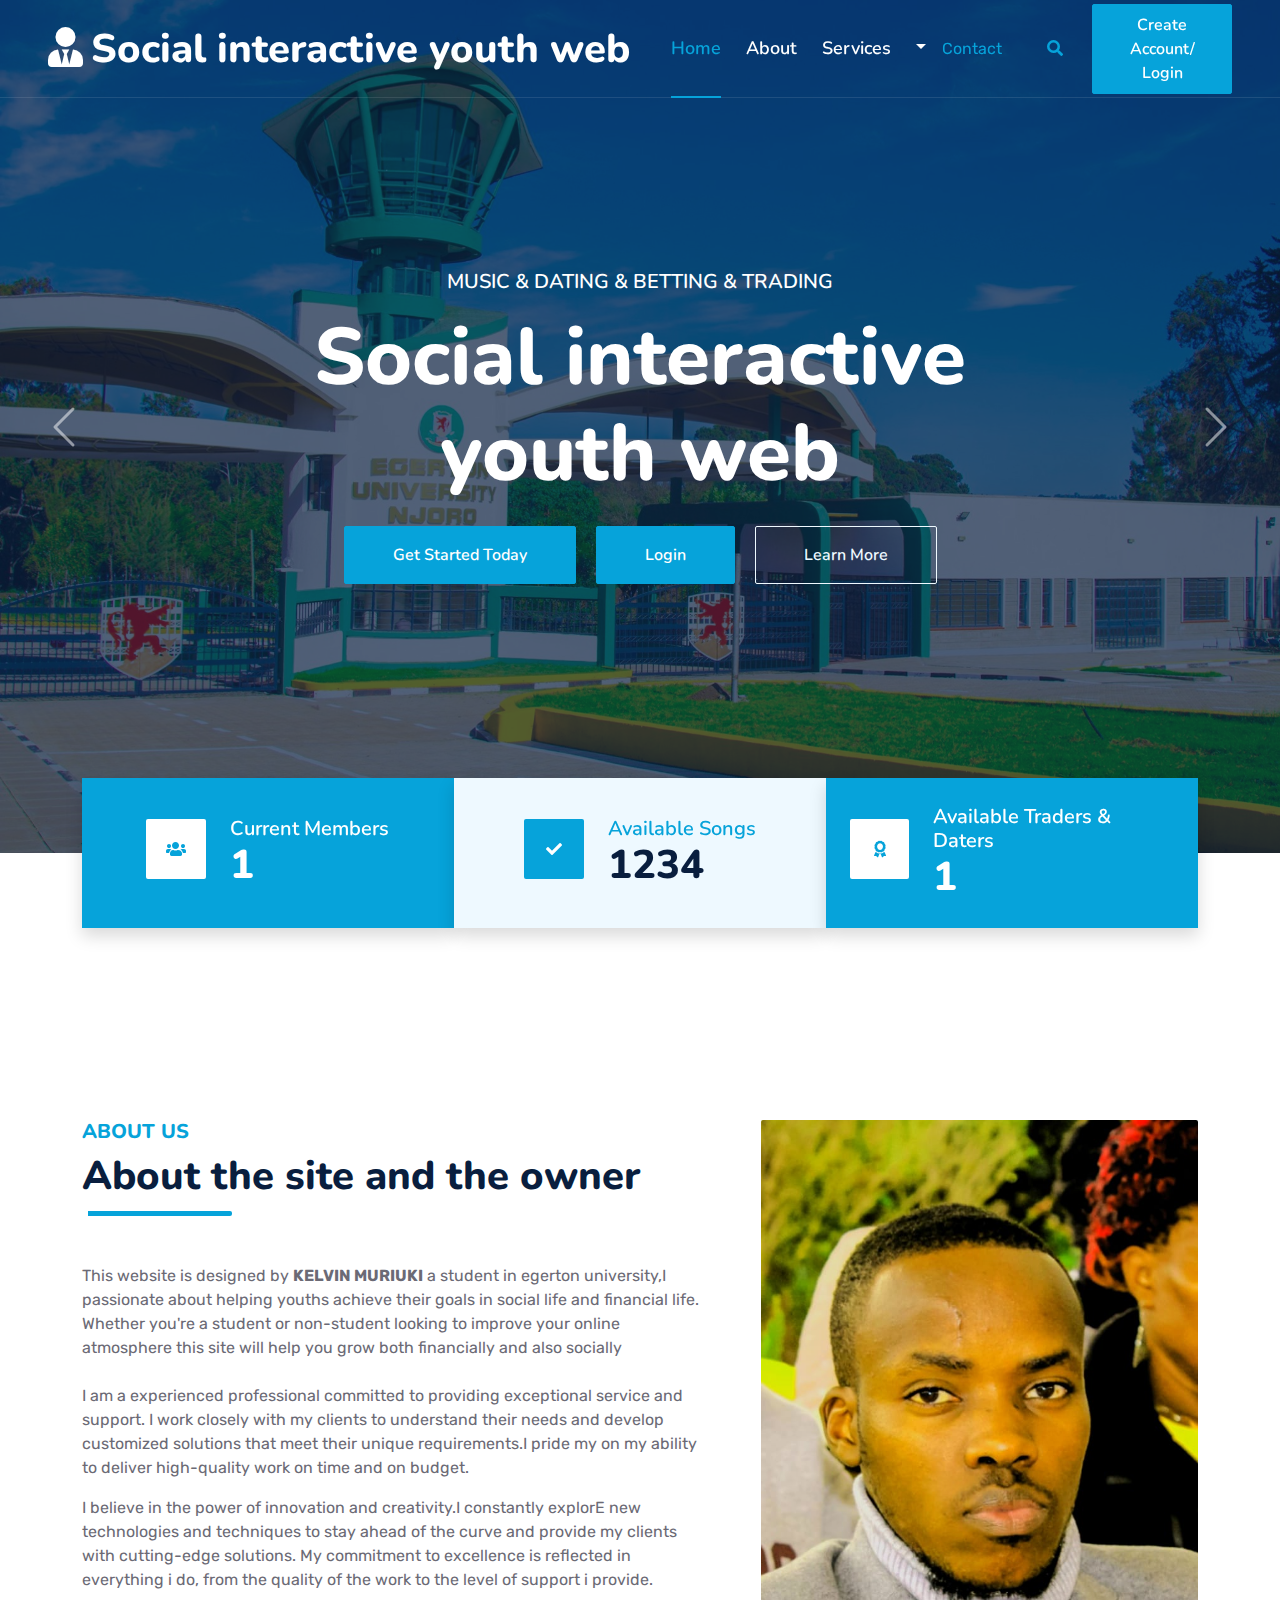
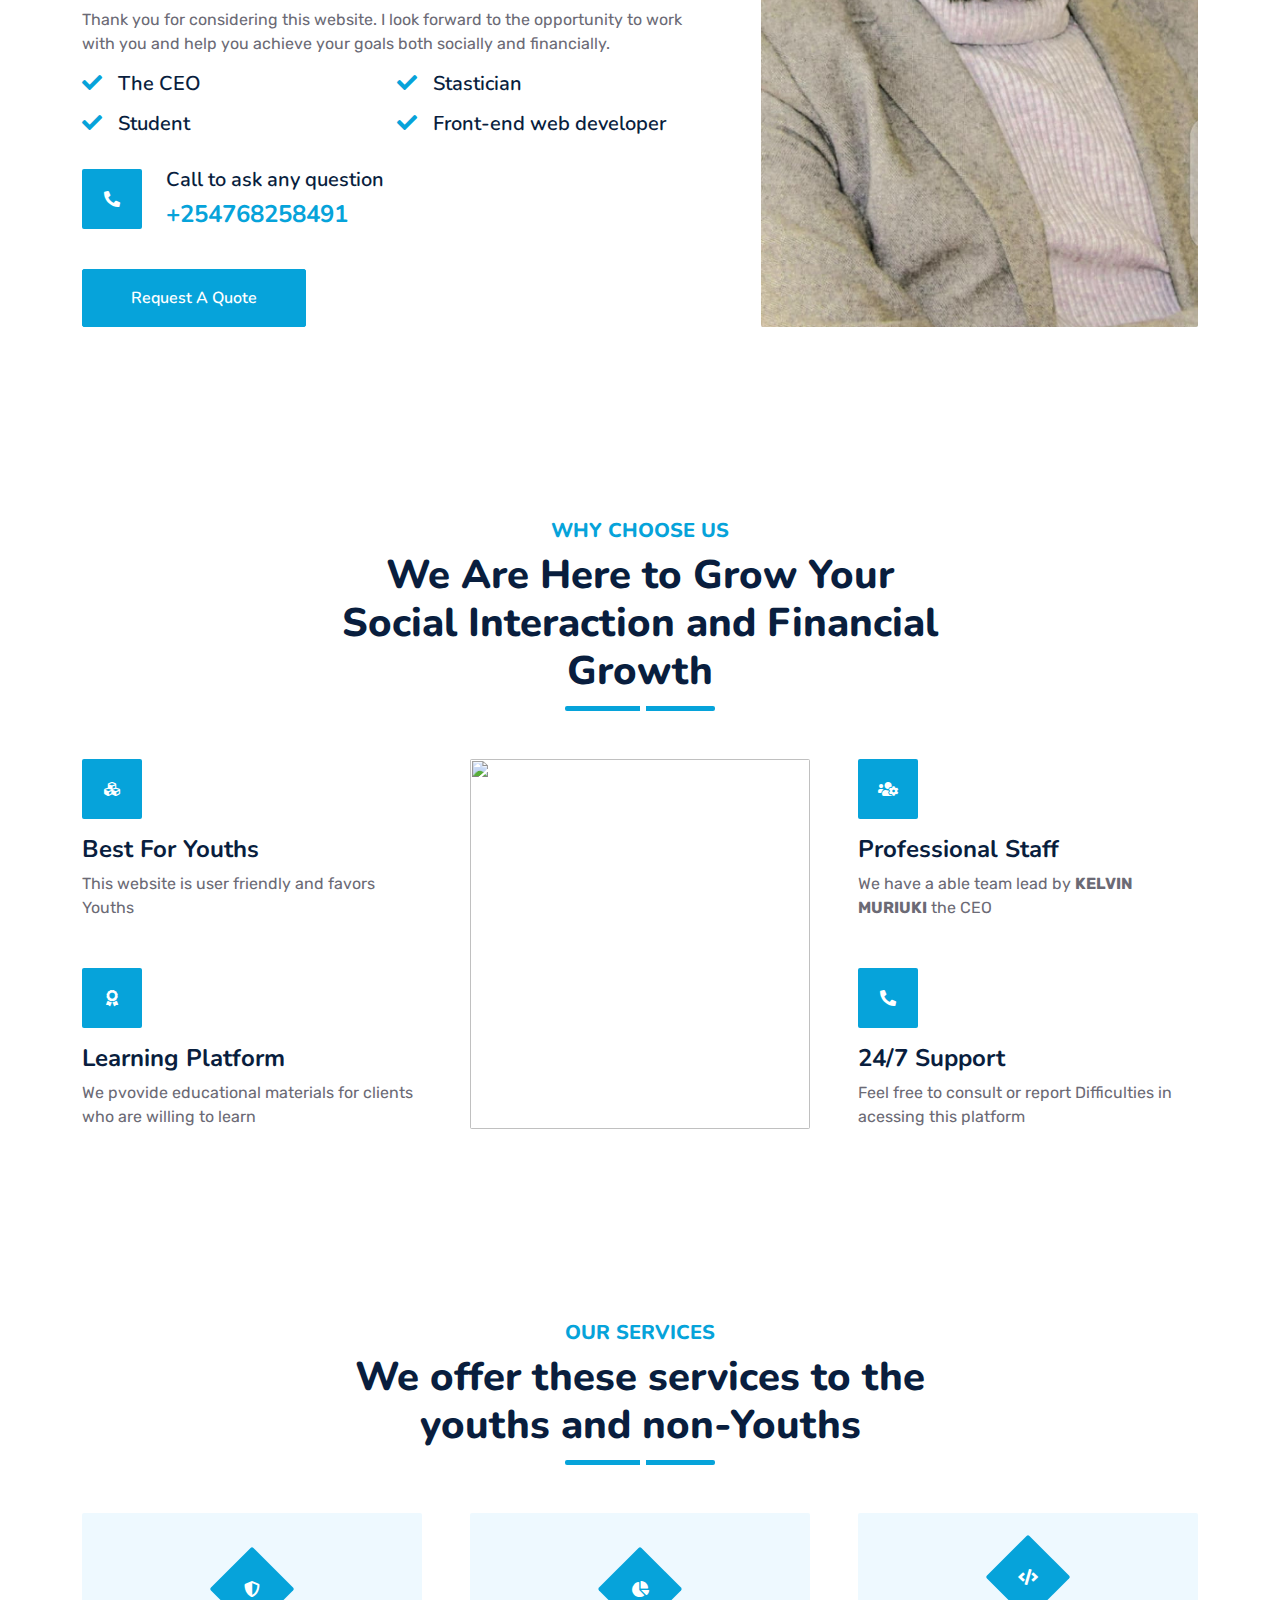
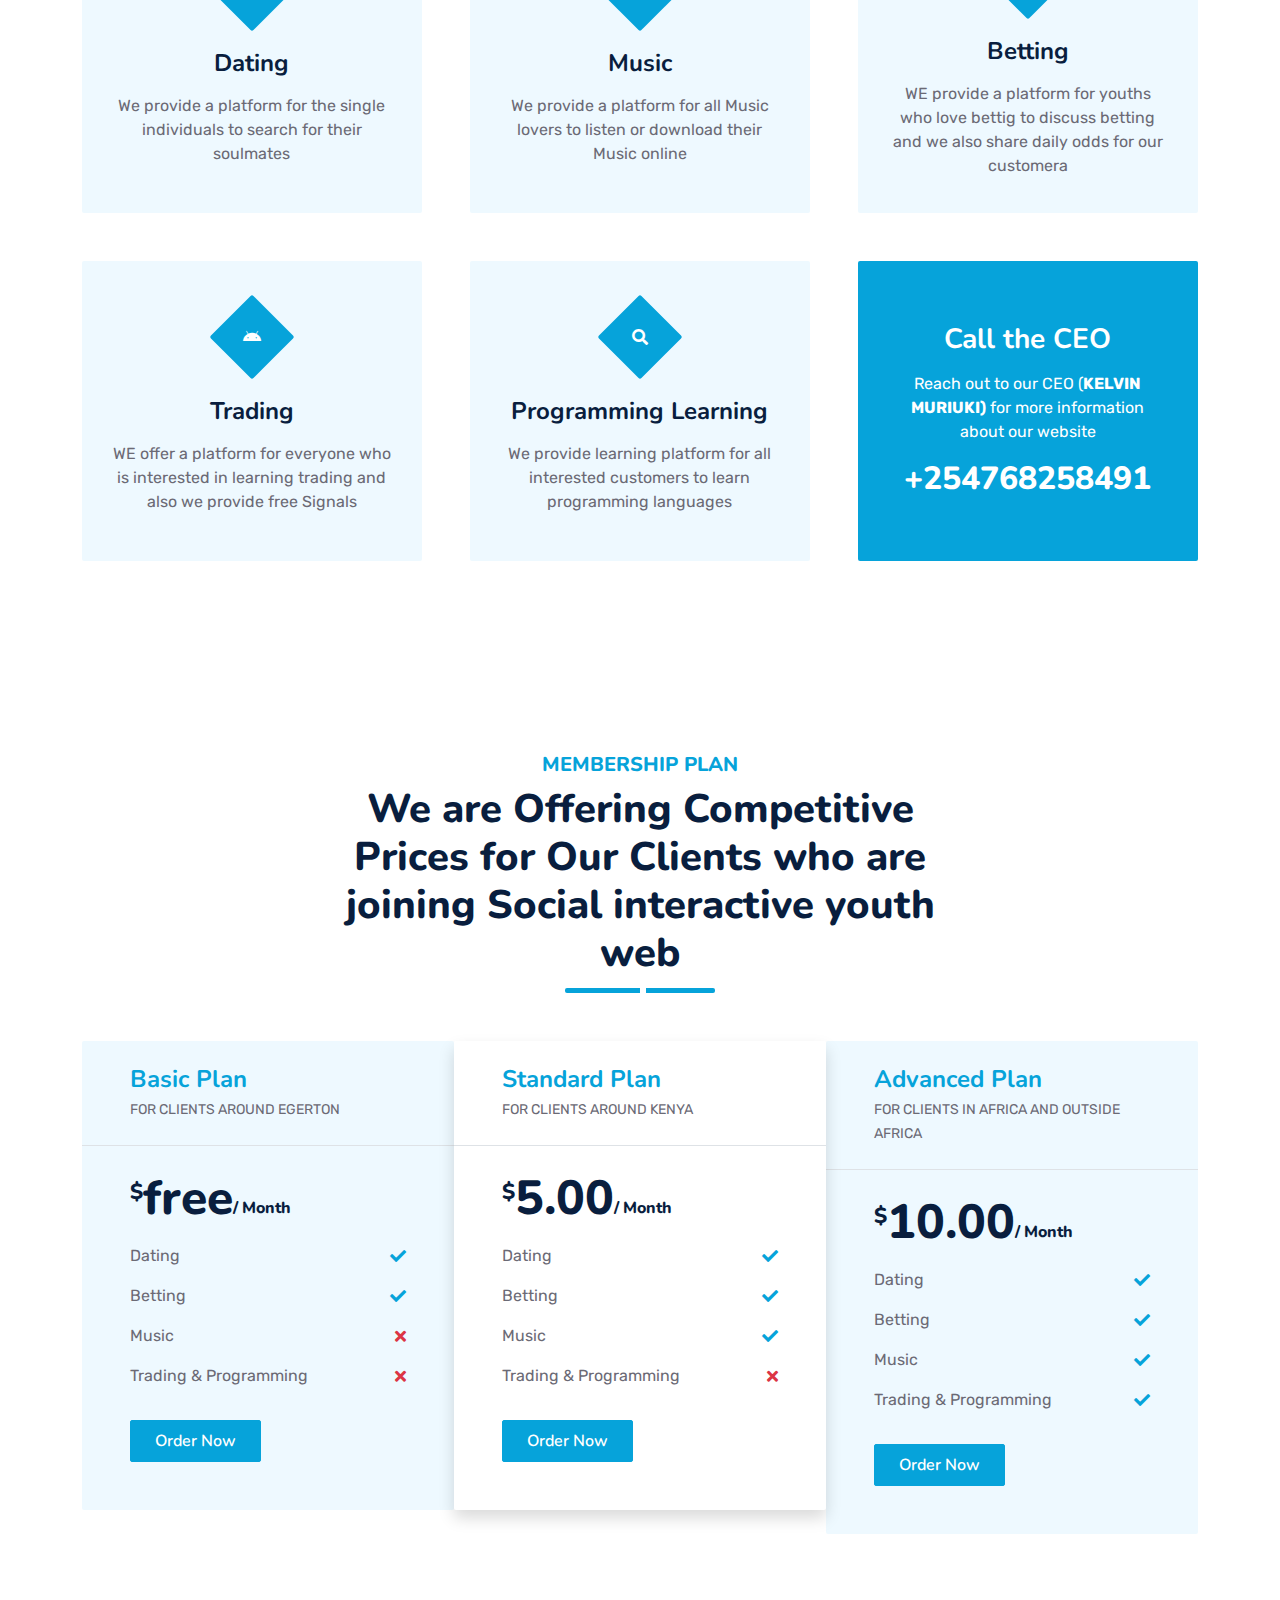
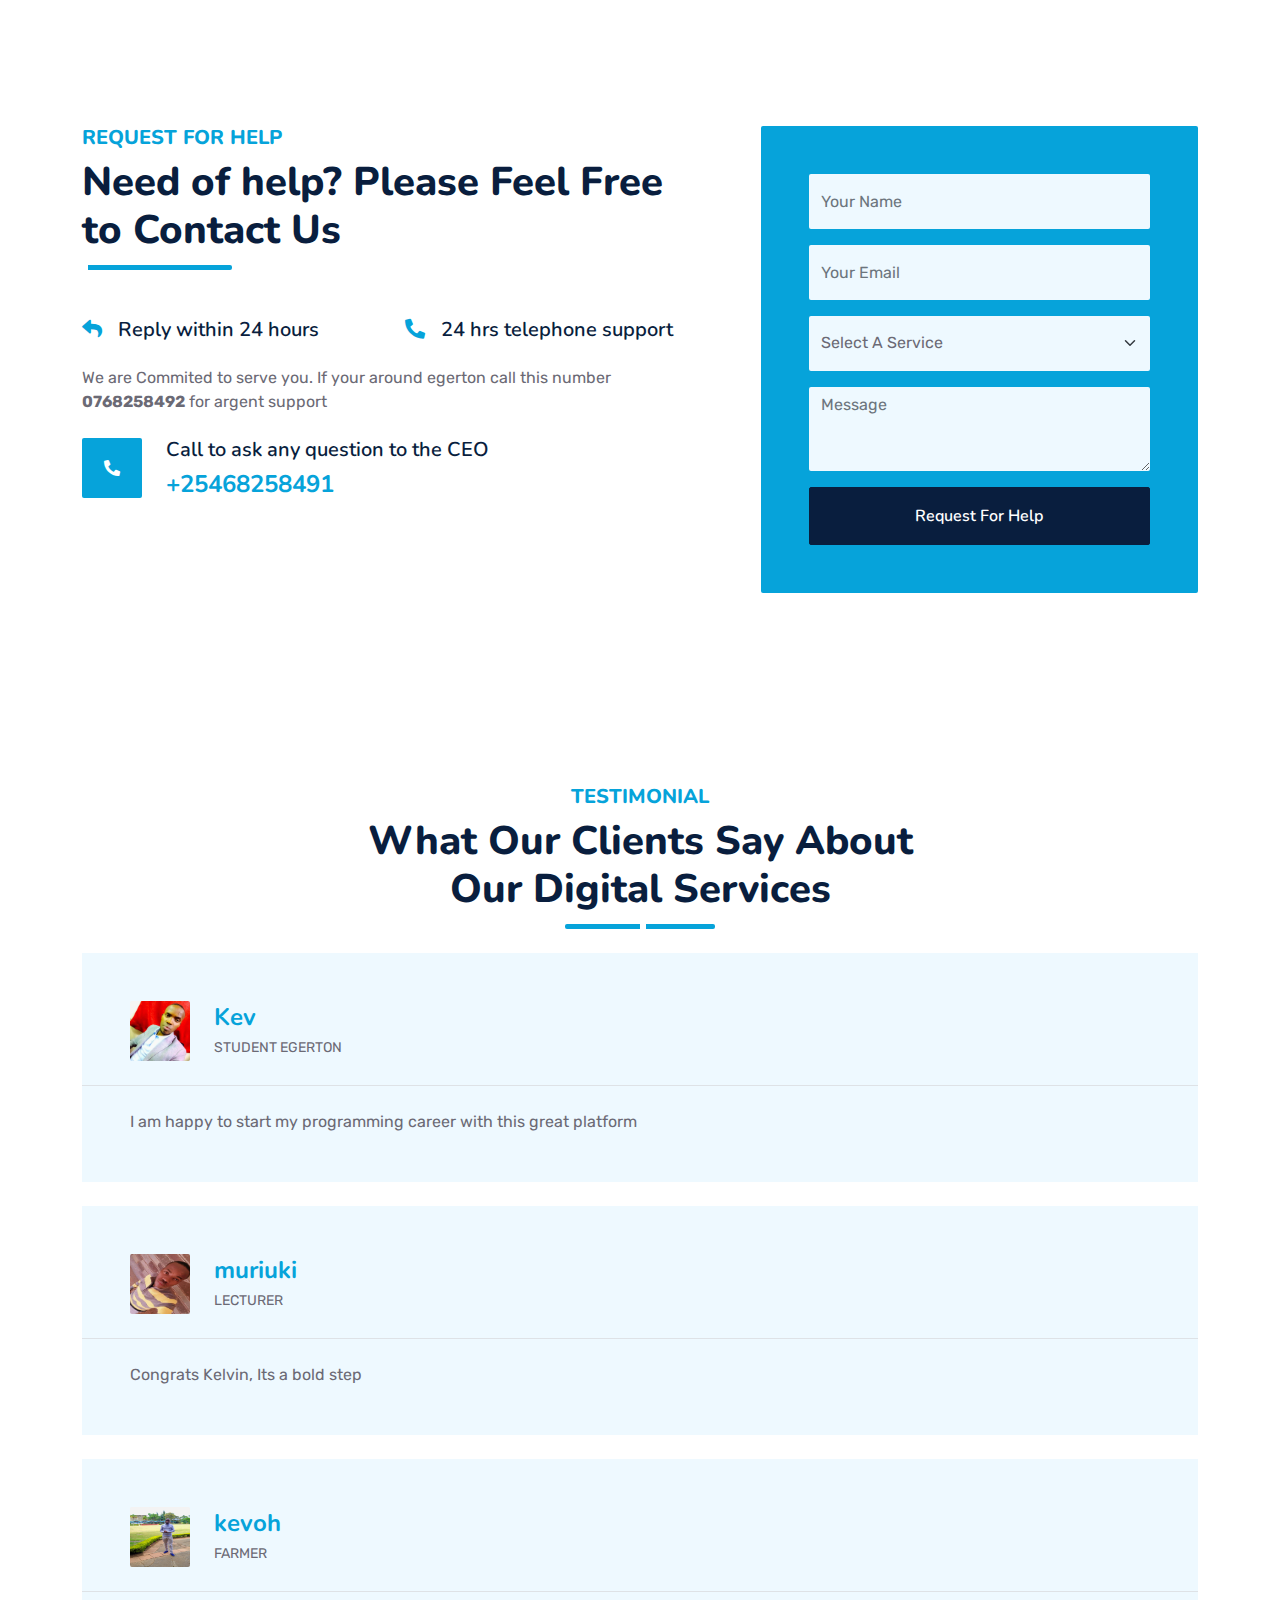
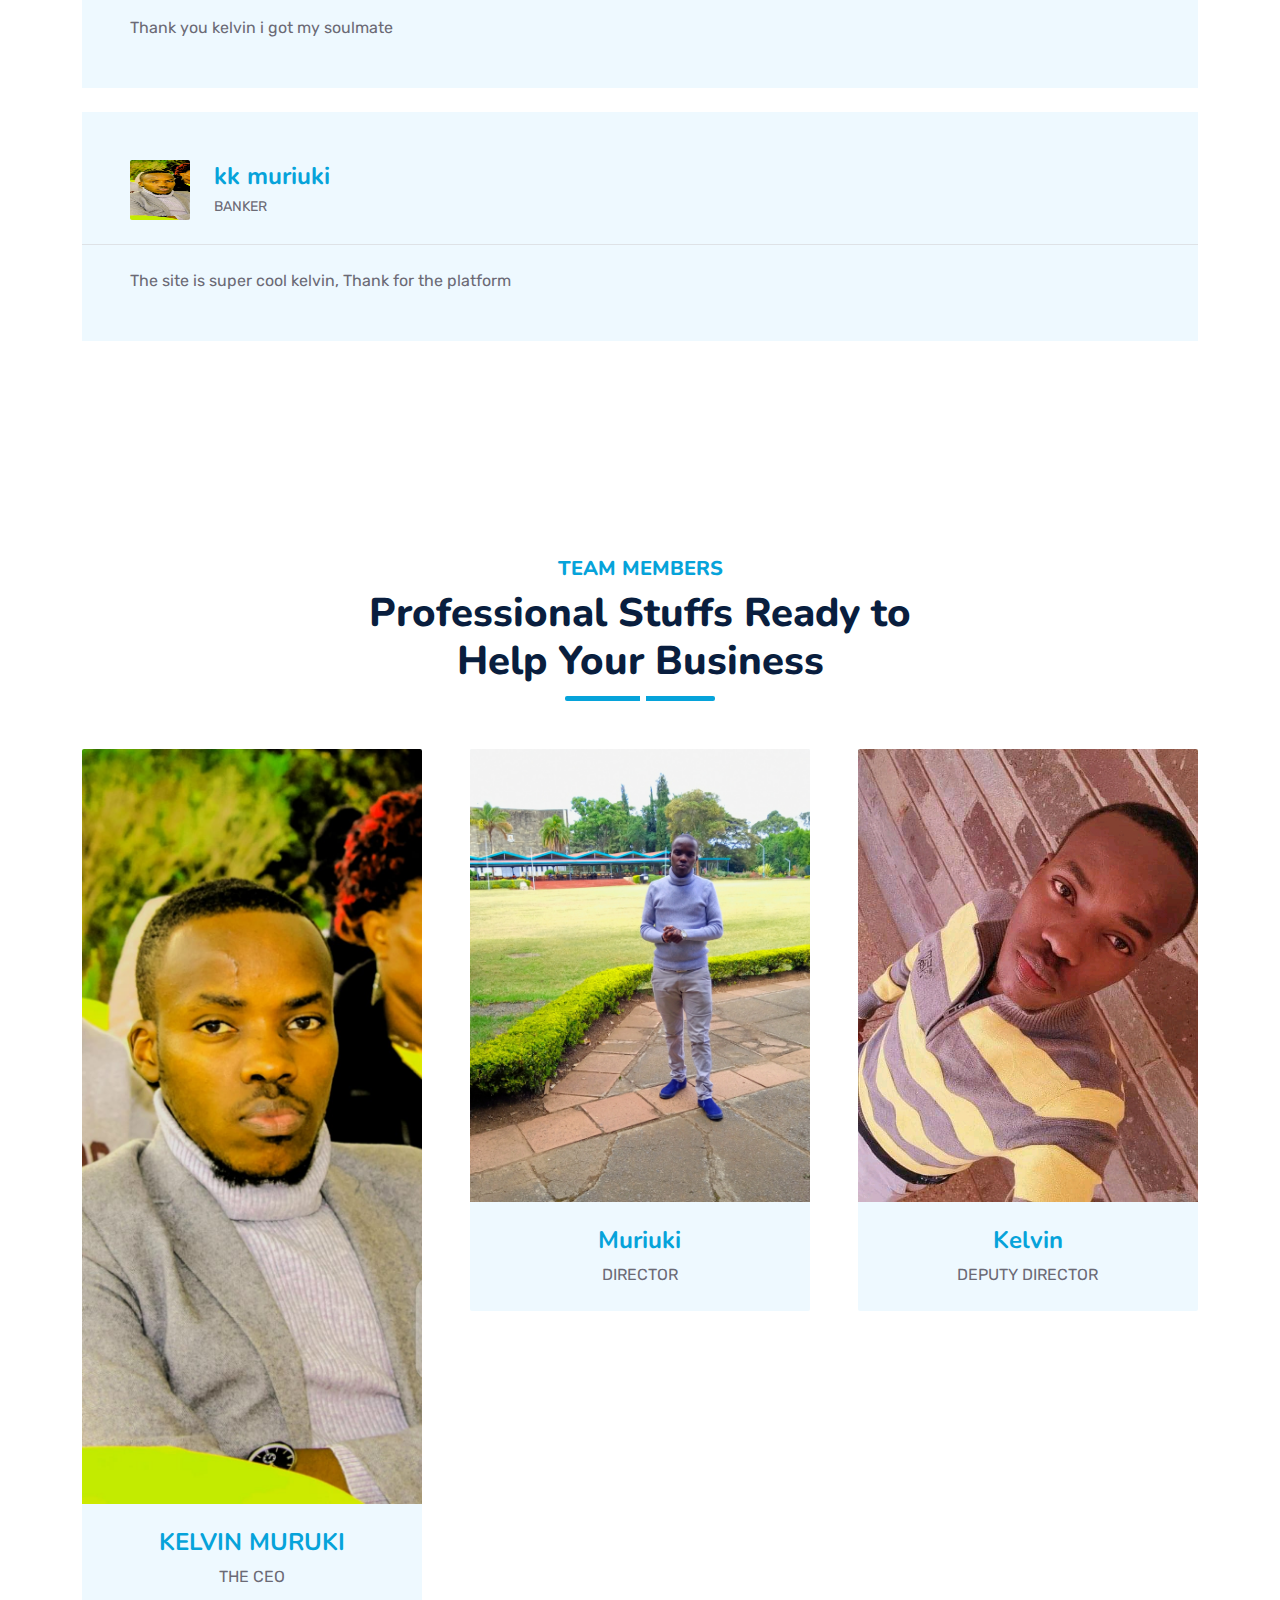
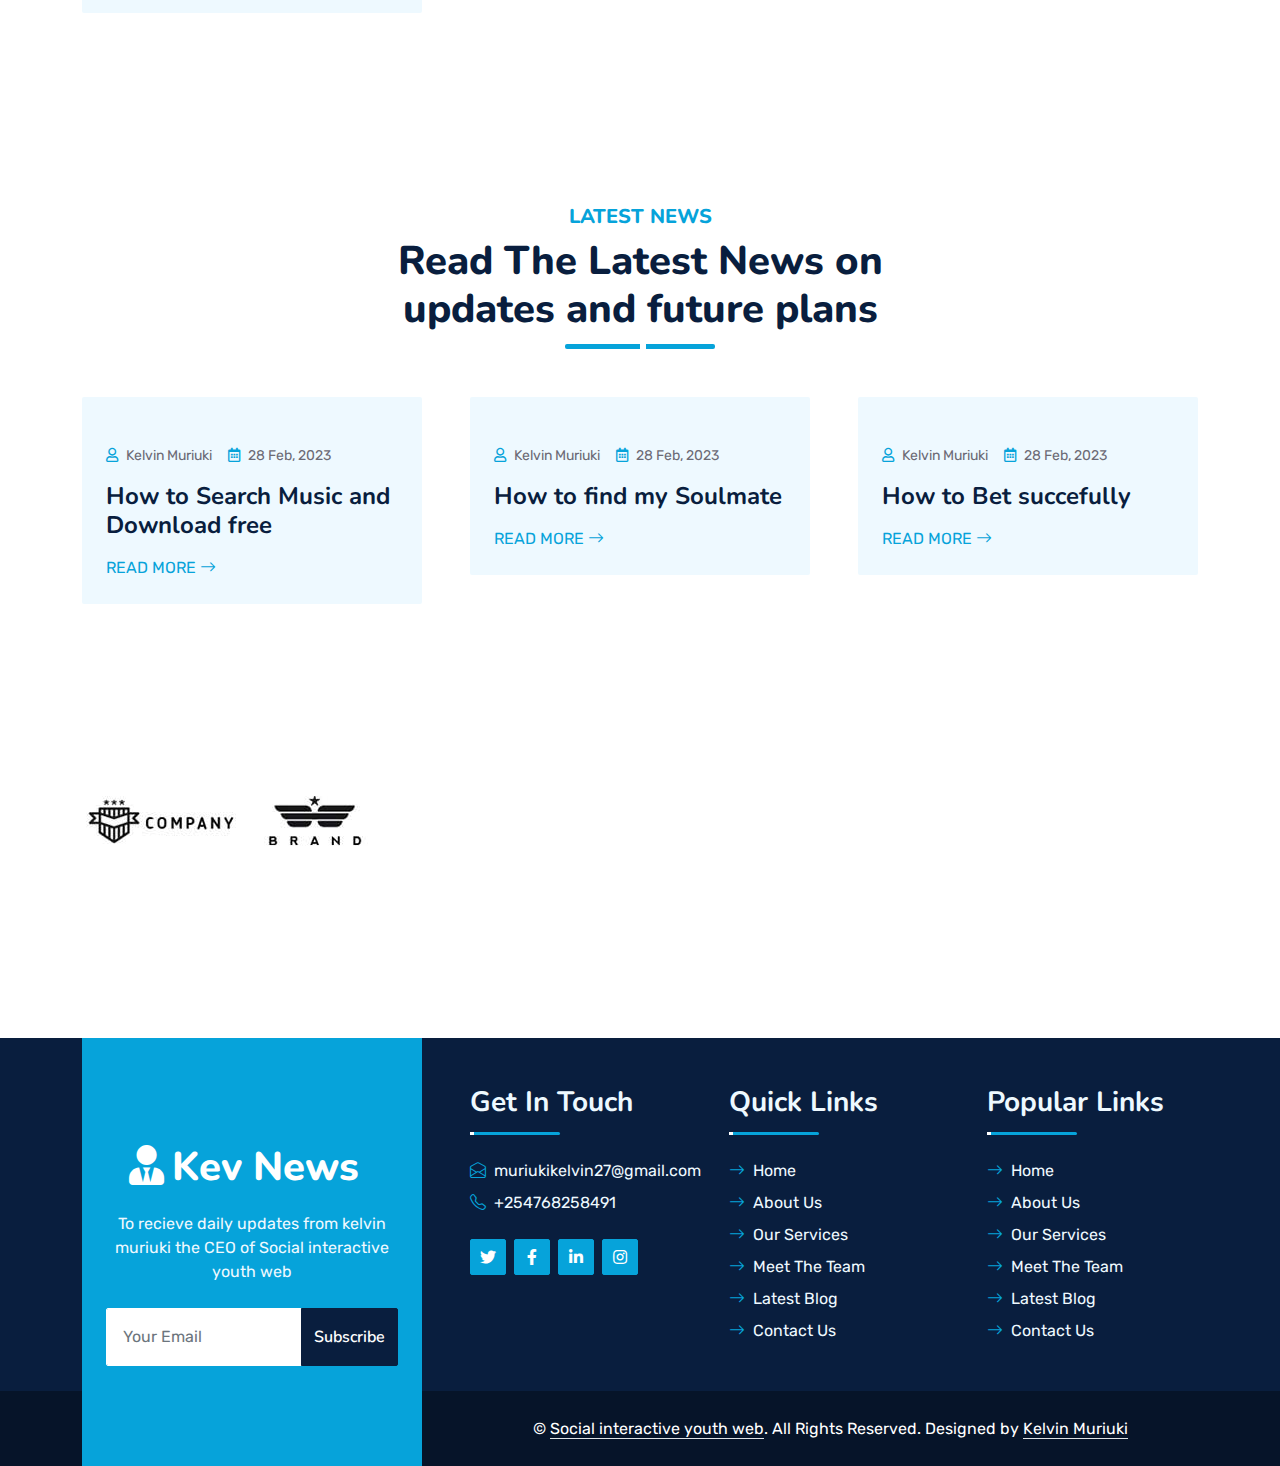
==== index.html @ 0555c4af "The project is on progress" ====
<!DOCTYPE html>
<html lang="en">

<head>
    <meta charset="utf-8">
    <title>Social interactive youth web</title>
    <meta content="width=device-width, initial-scale=1.0" name="viewport">
    <meta content="Free HTML Templates" name="keywords">
    <meta content="Free HTML Templates" name="description">

    <!-- Favicon -->
    <link href="img/favicon.ico" rel="icon">

    <!-- Google Web Fonts -->
    <link rel="preconnect" href="https://fonts.googleapis.com">
    <link rel="preconnect" href="https://fonts.gstatic.com" crossorigin>
    <link href="https://fonts.googleapis.com/css2?family=Nunito:wght@400;600;700;800&family=Rubik:wght@400;500;600;700&display=swap" rel="stylesheet">

    <!-- Icon Font Stylesheet -->
    <link href="https://cdnjs.cloudflare.com/ajax/libs/font-awesome/5.10.0/css/all.min.css" rel="stylesheet">
    <link href="https://cdn.jsdelivr.net/npm/bootstrap-icons@1.4.1/font/bootstrap-icons.css" rel="stylesheet">

    <!-- Libraries Stylesheet -->
    <link href="lib/owlcarousel/assets/owl.carousel.min.css" rel="stylesheet">
    <link href="lib/animate/animate.min.css" rel="stylesheet">

    <!-- Customized Bootstrap Stylesheet -->
    <link href="css/bootstrap.min.css" rel="stylesheet">

    <!-- Template Stylesheet -->
    <link href="css/style.css" rel="stylesheet">
</head>

<body>
    <!-- Spinner Start -->
    <div id="spinner" class="show bg-white position-fixed translate-middle w-100 vh-100 top-50 start-50 d-flex align-items-center justify-content-center">
        <div class="spinner"></div>
    </div>
    <!-- Spinner End -->


    <!-- Topbar Start -->
    
    <!-- Topbar End -->


    <!-- Navbar & Carousel Start -->
    <div class="container-fluid position-relative p-0">
        <nav class="navbar navbar-expand-lg navbar-dark px-5 py-3 py-lg-0">
            <a href="index.html" class="navbar-brand p-0">
                <h1 class="m-0"><i class="fa fa-user-tie me-2"></i>Social interactive youth web</h1>
            </a>
            <button class="navbar-toggler" type="button" data-bs-toggle="collapse" data-bs-target="#navbarCollapse">
                <span class="fa fa-bars"></span>
            </button>
            <div class="collapse navbar-collapse" id="navbarCollapse">
                <div class="navbar-nav ms-auto py-0">
                    <a href="index.html" class="nav-item nav-link active">Home</a>
                    <a href="about.html" class="nav-item nav-link">About</a>
                    <a href="service.html" class="nav-item nav-link">Services</a>
                    <div class="nav-item dropdown">
                        <a href="#" class="nav-link dropdown-toggle" data-bs-toggle="dropdown"></a>
                        <div class="dropdown-menu m-0">
                            <a href="" class="dropdown-item"></a>
                            <a href="" class="dropdown-item"></a>
                        </div>
                    </div>
                    
                    </div>
                    <a href="contact.html" class="nav-item nav-link">Contact</a>
                </div>
                <butaton type="button" class="btn text-primary ms-3" data-bs-toggle="modal" data-bs-target="#searchModal"><i class="fa fa-search"></i></butaton>
                <a href="signup.html" class="btn btn-primary py-2 px-4 ms-3">Create Account/ Login</a>
            </div>
        </div>
        
        </nav>

        <div id="header-carousel" class="carousel slide carousel-fade" data-bs-ride="carousel">
            <div class="carousel-inner">
                <div class="carousel-item active">
                    <img class="w-100" src="img/egerton.jpg" alt="Image">
                    <div class="carousel-caption d-flex flex-column align-items-center justify-content-center">
                        <div class="p-3" style="max-width: 900px;">
                            <h5 class="text-white text-uppercase mb-3 animated slideInDown">Music & Dating & Betting & Trading</h5>
                            <h1 class="display-1 text-white mb-md-4 animated zoomIn">Social interactive youth web</h1>
                            <a href="signup.html" class="btn btn-primary py-md-3 px-md-5 me-3 animated slideInLeft">Get Started Today</a>
                            <a href="login.html" class="btn btn-primary py-md-3 px-md-5 me-3 animated slideInLeft">Login</a>
                            
                            <a href="about.html" class="btn btn-outline-light py-md-3 px-md-5 animated slideInRight">Learn More</a>
                            
                       
                        </div>
                    </div>
                </div>
                <div class="carousel-item">
                    <img class="w-100" src="img/egerton.jpg" alt="Image">
                    <div class="carousel-caption d-flex flex-column align-items-center justify-content-center">
                        <div class="p-3" style="max-width: 900px;">
                            <h5 class="text-white text-uppercase mb-3 animated slideInDown">Music & Dating & Betting & Trading</h5>
                            <h1 class="display-1 text-white mb-md-4 animated zoomIn"></h1>
                            <a href="signup.html" class="btn btn-primary py-md-3 px-md-5 me-3 animated slideInLeft">Get Started Today</a>
                            <a href="login.html" class="btn btn-primary py-md-3 px-md-5 me-3 animated slideInLeft">Login</a>
                            
                            <a href="about.html" class="btn btn-outline-light py-md-3 px-md-5 animated slideInRight">Learn More</a>
                            
                            </div>
                    </div>
                </div>
            </div>
            <button class="carousel-control-prev" type="button" data-bs-target="#header-carousel"
                data-bs-slide="prev">
                <span class="carousel-control-prev-icon" aria-hidden="true"></span>
                <span class="visually-hidden">Previous</span>
            </button>
            <button class="carousel-control-next" type="button" data-bs-target="#header-carousel"
                data-bs-slide="next">
                <span class="carousel-control-next-icon" aria-hidden="true"></span>
                <span class="visually-hidden">Next</span>
            </button>
        </div>
    </div>
    <!-- Navbar & Carousel End -->


    <!-- Full Screen Search Start -->
    <div class="modal fade" id="searchModal" tabindex="-1">
        <div class="modal-dialog modal-fullscreen">
            <div class="modal-content" style="background: rgba(9, 30, 62, .7);">
                <div class="modal-header border-0">
                    <button type="button" class="btn bg-white btn-close" data-bs-dismiss="modal" aria-label="Close"></button>
                </div>
                <div class="modal-body d-flex align-items-center justify-content-center">
                    <div class="input-group" style="max-width: 600px;">
                        <input type="text" class="form-control bg-transparent border-primary p-3" placeholder="Type search keyword">
                        <button class="btn btn-primary px-4"><i class="bi bi-search"></i></button>
                    </div>
                </div>
            </div>
        </div>
    </div>
    <!-- Full Screen Search End -->


    <!-- Facts Start -->
    <div class="container-fluid facts py-5 pt-lg-0">
        <div class="container py-5 pt-lg-0">
            <div class="row gx-0">
                <div class="col-lg-4 wow zoomIn" data-wow-delay="0.1s">
                    <div class="bg-primary shadow d-flex align-items-center justify-content-center p-4" style="height: 150px;">
                        <div class="bg-white d-flex align-items-center justify-content-center rounded mb-2" style="width: 60px; height: 60px;">
                            <i class="fa fa-users text-primary"></i>
                        </div>
                        <div class="ps-4">
                            <h5 class="text-white mb-0">Current Members</h5>
                            <h1 class="text-white mb-0" data-toggle="counter-up">1</h1>
                        </div>
                    </div>
                </div>
                <div class="col-lg-4 wow zoomIn" data-wow-delay="0.3s">
                    <div class="bg-light shadow d-flex align-items-center justify-content-center p-4" style="height: 150px;">
                        <div class="bg-primary d-flex align-items-center justify-content-center rounded mb-2" style="width: 60px; height: 60px;">
                            <i class="fa fa-check text-white"></i>
                        </div>
                        <div class="ps-4">
                            <h5 class="text-primary mb-0">Available Songs</h5>
                            <h1 class="mb-0" data-toggle="counter-up">1234</h1>
                        </div>
                    </div>
                </div>
                <div class="col-lg-4 wow zoomIn" data-wow-delay="0.6s">
                    <div class="bg-primary shadow d-flex align-items-center justify-content-center p-4" style="height: 150px;">
                        <div class="bg-white d-flex align-items-center justify-content-center rounded mb-2" style="width: 60px; height: 60px;">
                            <i class="fa fa-award text-primary"></i>
                        </div>
                        <div class="ps-4">
                            <h5 class="text-white mb-0">Available Traders & Daters</h5>
                            <h1 class="text-white mb-0" data-toggle="counter-up">1</h1>
                        </div>
                    </div>
                </div>
                
            </div>
        </div>
    </div>
    <!-- Facts Start -->


    <!-- About Start -->
    <div class="container-fluid py-5 wow fadeInUp" data-wow-delay="0.1s">
        <div class="container py-5">
            <div class="row g-5">
                <div class="col-lg-7">
                    <div class="section-title position-relative pb-3 mb-5">
                        <h5 class="fw-bold text-primary text-uppercase">About Us</h5>
                        <h1 class="mb-0">About the site and the owner</h1>
                    </div>
                    <p class="mb-4">This website is designed by <strong>KELVIN MURIUKI</strong>  a student in egerton university,I passionate about helping youths achieve their goals in social life and financial life. Whether you're a student or non-student looking to improve your online atmosphere this site will help you grow both financially and also socially</p>
                    I am a experienced professional committed to providing exceptional service and support. I work closely with my clients to understand their needs and develop customized solutions that meet their unique requirements.I pride my on my ability to deliver high-quality work on time and on budget.</p>
                    I believe in the power of innovation and creativity.I constantly explorE new technologies and techniques to stay ahead of the curve and provide my clients with cutting-edge solutions. My commitment to excellence is reflected in everything i do, from the quality of the work to the level of support i provide.</p>
                    Thank you for considering this website. I look forward to the opportunity to work with you and help you achieve your goals both socially and financially.
                 </p>
                    <div class="row g-0 mb-3">
                        <div class="col-sm-6 wow zoomIn" data-wow-delay="0.2s">
                            <h5 class="mb-3"><i class="fa fa-check text-primary me-3"></i>The CEO</h5>
                            <h5 class="mb-3"><i class="fa fa-check text-primary me-3"></i>Student</h5>
                        </div>
                        <div class="col-sm-6 wow zoomIn" data-wow-delay="0.4s">
                            <h5 class="mb-3"><i class="fa fa-check text-primary me-3"></i>Stastician</h5>
                            <h5 class="mb-3"><i class="fa fa-check text-primary me-3"></i>Front-end web developer</h5>
                        </div>
                    </div>
                    <div class="d-flex align-items-center mb-4 wow fadeIn" data-wow-delay="0.6s">
                        <div class="bg-primary d-flex align-items-center justify-content-center rounded" style="width: 60px; height: 60px;">
                            <i class="fa fa-phone-alt text-white"></i>
                        </div>
                        <div class="ps-4">
                            <h5 class="mb-2">Call to ask any question</h5>
                            <h4 class="text-primary mb-0">+254768258491</h4>
                        </div>
                    </div>
                    <a href="quote.html" class="btn btn-primary py-3 px-5 mt-3 wow zoomIn" data-wow-delay="0.9s">Request A Quote</a>
                </div>
                <div class="col-lg-5" style="min-height: 500px;">
                    <div class="position-relative h-100">
                        <img class="position-absolute w-100 h-100 rounded wow zoomIn" data-wow-delay="0.9s" src="img/km.jpg" style="object-fit: cover;">
                    </div>
                </div>
            </div>
        </div>
    </div>
    <!-- About End -->


    <!-- Features Start -->
    <div class="container-fluid py-5 wow fadeInUp" data-wow-delay="0.1s">
        <div class="container py-5">
            <div class="section-title text-center position-relative pb-3 mb-5 mx-auto" style="max-width: 600px;">
                <h5 class="fw-bold text-primary text-uppercase">Why Choose Us</h5>
                <h1 class="mb-0">We Are Here to Grow Your Social Interaction and Financial Growth</h1>
            </div>
            <div class="row g-5">
                <div class="col-lg-4">
                    <div class="row g-5">
                        <div class="col-12 wow zoomIn" data-wow-delay="0.2s">
                            <div class="bg-primary rounded d-flex align-items-center justify-content-center mb-3" style="width: 60px; height: 60px;">
                                <i class="fa fa-cubes text-white"></i>
                            </div>
                            <h4>Best For Youths</h4>
                            <p class="mb-0">This website is user friendly and favors Youths</p>
                        </div>
                        <div class="col-12 wow zoomIn" data-wow-delay="0.6s">
                            <div class="bg-primary rounded d-flex align-items-center justify-content-center mb-3" style="width: 60px; height: 60px;">
                                <i class="fa fa-award text-white"></i>
                            </div>
                            <h4>Learning Platform</h4>
                            <p class="mb-0">We pvovide educational materials for clients who are willing to learn</p>
                        </div>
                    </div>
                </div>
                <div class="col-lg-4  wow zoomIn" data-wow-delay="0.9s" style="min-height: 350px;">
                    <div class="position-relative h-100">
                        <img class="position-absolute w-100 h-100 rounded wow zoomIn" data-wow-delay="0.1s" src="img/feature.jpg" style="object-fit: cover;">
                    </div>
                </div>
                <div class="col-lg-4">
                    <div class="row g-5">
                        <div class="col-12 wow zoomIn" data-wow-delay="0.4s">
                            <div class="bg-primary rounded d-flex align-items-center justify-content-center mb-3" style="width: 60px; height: 60px;">
                                <i class="fa fa-users-cog text-white"></i>
                            </div>
                            <h4>Professional Staff</h4>
                            <p class="mb-0">We have a able team lead by <strong>KELVIN MURIUKI</strong> the CEO</p>
                        </div>
                        <div class="col-12 wow zoomIn" data-wow-delay="0.8s">
                            <div class="bg-primary rounded d-flex align-items-center justify-content-center mb-3" style="width: 60px; height: 60px;">
                                <i class="fa fa-phone-alt text-white"></i>
                            </div>
                            <h4>24/7 Support</h4>
                            <p class="mb-0">Feel free to consult or report Difficulties in acessing this platform</p>
                        </div>
                    </div>
                </div>
            </div>
        </div>
    </div>
    <!-- Features Start -->


    <!-- Service Start -->
    <div class="container-fluid py-5 wow fadeInUp" data-wow-delay="0.1s">
        <div class="container py-5">
            <div class="section-title text-center position-relative pb-3 mb-5 mx-auto" style="max-width: 600px;">
                <h5 class="fw-bold text-primary text-uppercase">Our Services</h5>
                <h1 class="mb-0">We offer these services to the youths and non-Youths</h1>
            </div>
            <div class="row g-5">
                <div class="col-lg-4 col-md-6 wow zoomIn" data-wow-delay="0.3s">
                    <div class="service-item bg-light rounded d-flex flex-column align-items-center justify-content-center text-center">
                        <div class="service-icon">
                            <i class="fa fa-shield-alt text-white"></i>
                        </div>
                        <h4 class="mb-3">Dating</h4>
                        <p class="m-0">We provide a platform for the single individuals to search for their soulmates</p>
                        <a class="btn btn-lg btn-primary rounded" href="">
                            <i class="bi bi-arrow-right"></i>
                        </a>
                    </div>
                </div>
                <div class="col-lg-4 col-md-6 wow zoomIn" data-wow-delay="0.6s">
                    <div class="service-item bg-light rounded d-flex flex-column align-items-center justify-content-center text-center">
                        <div class="service-icon">
                            <i class="fa fa-chart-pie text-white"></i>
                        </div>
                        <h4 class="mb-3">Music</h4>
                        <p class="m-0">We provide a platform for all Music lovers to listen or download their Music online</p>
                        <a class="btn btn-lg btn-primary rounded" href="">
                            <i class="bi bi-arrow-right"></i>
                        </a>
                    </div>
                </div>
                <div class="col-lg-4 col-md-6 wow zoomIn" data-wow-delay="0.9s">
                    <div class="service-item bg-light rounded d-flex flex-column align-items-center justify-content-center text-center">
                        <div class="service-icon">
                            <i class="fa fa-code text-white"></i>
                        </div>
                        <h4 class="mb-3">Betting</h4>
                        <p class="m-0">WE provide a platform for youths who love bettig to discuss betting and we also share daily odds for our customera</p>
                        <a class="btn btn-lg btn-primary rounded" href="">
                            <i class="bi bi-arrow-right"></i>
                        </a>
                    </div>
                </div>
                <div class="col-lg-4 col-md-6 wow zoomIn" data-wow-delay="0.3s">
                    <div class="service-item bg-light rounded d-flex flex-column align-items-center justify-content-center text-center">
                        <div class="service-icon">
                            <i class="fab fa-android text-white"></i>
                        </div>
                        <h4 class="mb-3">Trading</h4>
                        <p class="m-0">WE offer a platform for everyone who is interested in learning trading and also we provide free Signals</p>
                        <a class="btn btn-lg btn-primary rounded" href="">
                            <i class="bi bi-arrow-right"></i>
                        </a>
                    </div>
                </div>
                <div class="col-lg-4 col-md-6 wow zoomIn" data-wow-delay="0.6s">
                    <div class="service-item bg-light rounded d-flex flex-column align-items-center justify-content-center text-center">
                        <div class="service-icon">
                            <i class="fa fa-search text-white"></i>
                        </div>
                        <h4 class="mb-3">Programming Learning</h4>
                        <p class="m-0">We provide learning platform for all interested customers to learn programming languages</p>
                        <a class="btn btn-lg btn-primary rounded" href="">
                            <i class="bi bi-arrow-right"></i>
                        </a>
                    </div>
                </div>
                <div class="col-lg-4 col-md-6 wow zoomIn" data-wow-delay="0.9s">
                    <div class="position-relative bg-primary rounded h-100 d-flex flex-column align-items-center justify-content-center text-center p-5">
                        <h3 class="text-white mb-3">Call the CEO</h3>
                        <p class="text-white mb-3">Reach out to our CEO (<STrong>KELVIN MURIUKI)</STrong> for more information about our website</p>
                        <h2 class="text-white mb-0">+254768258491</h2>
                    </div>
                </div>
            </div>
        </div>
    </div>
    <!-- Service End -->


    <!-- Pricing Plan Start -->
    <div class="container-fluid py-5 wow fadeInUp" data-wow-delay="0.1s">
        <div class="container py-5">
            <div class="section-title text-center position-relative pb-3 mb-5 mx-auto" style="max-width: 600px;">
                <h5 class="fw-bold text-primary text-uppercase">Membership plan</h5>
                <h1 class="mb-0">We are Offering Competitive Prices for Our Clients who are joining Social interactive youth web</h1>
            </div>
            <div class="row g-0">
                <div class="col-lg-4 wow slideInUp" data-wow-delay="0.6s">
                    <div class="bg-light rounded">
                        <div class="border-bottom py-4 px-5 mb-4">
                            <h4 class="text-primary mb-1">Basic Plan</h4>
                            <small class="text-uppercase">For Clients Around Egerton</small>
                        </div>
                        <div class="p-5 pt-0">
                            <h1 class="display-5 mb-3">
                                <small class="align-top" style="font-size: 22px; line-height: 45px;">$</small>free<small
                                    class="align-bottom" style="font-size: 16px; line-height: 40px;">/ Month</small>
                            </h1>
                            <div class="d-flex justify-content-between mb-3"><span>Dating</span><i class="fa fa-check text-primary pt-1"></i></div>
                            <div class="d-flex justify-content-between mb-3"><span>Betting</span><i class="fa fa-check text-primary pt-1"></i></div>
                            <div class="d-flex justify-content-between mb-3"><span>Music</span><i class="fa fa-times text-danger pt-1"></i></div>
                            <div class="d-flex justify-content-between mb-2"><span>Trading & Programming</span><i class="fa fa-times text-danger pt-1"></i></div>
                            <a href="" class="btn btn-primary py-2 px-4 mt-4">Order Now</a>
                        </div>
                    </div>
                </div>
                <div class="col-lg-4 wow slideInUp" data-wow-delay="0.3s">
                    <div class="bg-white rounded shadow position-relative" style="z-index: 1;">
                        <div class="border-bottom py-4 px-5 mb-4">
                            <h4 class="text-primary mb-1">Standard Plan</h4>
                            <small class="text-uppercase">For Clients Around Kenya</small>
                        </div>
                        <div class="p-5 pt-0">
                            <h1 class="display-5 mb-3">
                                <small class="align-top" style="font-size: 22px; line-height: 45px;">$</small>5.00<small
                                    class="align-bottom" style="font-size: 16px; line-height: 40px;">/ Month</small>
                            </h1>
                            <div class="d-flex justify-content-between mb-3"><span>Dating</span><i class="fa fa-check text-primary pt-1"></i></div>
                            <div class="d-flex justify-content-between mb-3"><span>Betting</span><i class="fa fa-check text-primary pt-1"></i></div>
                            <div class="d-flex justify-content-between mb-3"><span>Music</span><i class="fa fa-check text-primary pt-1"></i></div>
                            <div class="d-flex justify-content-between mb-2"><span>Trading & Programming</span><i class="fa fa-times text-danger pt-1"></i></div>
                            <a href="" class="btn btn-primary py-2 px-4 mt-4">Order Now</a>
                        </div>
                    </div>
                </div>
                <div class="col-lg-4 wow slideInUp" data-wow-delay="0.9s">
                    <div class="bg-light rounded">
                        <div class="border-bottom py-4 px-5 mb-4">
                            <h4 class="text-primary mb-1">Advanced Plan</h4>
                            <small class="text-uppercase">For Clients in Africa and Outside Africa</small>
                        </div>
                        <div class="p-5 pt-0">
                            <h1 class="display-5 mb-3">
                                <small class="align-top" style="font-size: 22px; line-height: 45px;">$</small>10.00<small
                                    class="align-bottom" style="font-size: 16px; line-height: 40px;">/ Month</small>
                            </h1>
                            <div class="d-flex justify-content-between mb-3"><span>Dating</span><i class="fa fa-check text-primary pt-1"></i></div>
                            <div class="d-flex justify-content-between mb-3"><span>Betting</span><i class="fa fa-check text-primary pt-1"></i></div>
                            <div class="d-flex justify-content-between mb-3"><span>Music</span><i class="fa fa-check text-primary pt-1"></i></div>
                            <div class="d-flex justify-content-between mb-2"><span>Trading & Programming</span><i class="fa fa-check text-primary pt-1"></i></div>
                            <a href="" class="btn btn-primary py-2 px-4 mt-4">Order Now</a>
                        </div>
                    </div>
                </div>
            </div>
        </div>
    </div>
    <!-- Pricing Plan End -->


    <!-- Quote Start -->
    <div class="container-fluid py-5 wow fadeInUp" data-wow-delay="0.1s">
        <div class="container py-5">
            <div class="row g-5">
                <div class="col-lg-7">
                    <div class="section-title position-relative pb-3 mb-5">
                        <h5 class="fw-bold text-primary text-uppercase">Request for help</h5>
                        <h1 class="mb-0">Need of help? Please Feel Free to Contact Us</h1>
                    </div>
                    <div class="row gx-3">
                        <div class="col-sm-6 wow zoomIn" data-wow-delay="0.2s">
                            <h5 class="mb-4"><i class="fa fa-reply text-primary me-3"></i>Reply within 24 hours</h5>
                        </div>
                        <div class="col-sm-6 wow zoomIn" data-wow-delay="0.4s">
                            <h5 class="mb-4"><i class="fa fa-phone-alt text-primary me-3"></i>24 hrs telephone support</h5>
                        </div>
                    </div>
                    <p class="mb-4">We are Commited to serve you. If your around egerton call this number <strong>0768258492</strong> for argent support</p>
                    <div class="d-flex align-items-center mt-2 wow zoomIn" data-wow-delay="0.6s">
                        <div class="bg-primary d-flex align-items-center justify-content-center rounded" style="width: 60px; height: 60px;">
                            <i class="fa fa-phone-alt text-white"></i>
                        </div>
                        <div class="ps-4">
                            <h5 class="mb-2">Call to ask any question to the CEO</h5>
                            <h4 class="text-primary mb-0">+25468258491</h4>
                        </div>
                    </div>
                </div>
                <div class="col-lg-5">
                    <div class="bg-primary rounded h-100 d-flex align-items-center p-5 wow zoomIn" data-wow-delay="0.9s">
                        <form>
                            <div class="row g-3">
                                <div class="col-xl-12">
                                    <input type="text" class="form-control bg-light border-0" placeholder="Your Name" style="height: 55px;">
                                </div>
                                <div class="col-12">
                                    <input type="email" class="form-control bg-light border-0" placeholder="Your Email" style="height: 55px;">
                                </div>
                                <div class="col-12">
                                    <select class="form-select bg-light border-0" style="height: 55px;">
                                        <option selected>Select A Service</option>
                                        <option value="1">I want to know about Music</option>
                                        <option value="2">I want to know about Betting</option>
                                        <option value="3">I want to know about Trading</option>
                                        <option value="3">I want to know about Programming</option>
                                    </select>
                                </div>
                                <div class="col-12">
                                    <textarea class="form-control bg-light border-0" rows="3" placeholder="Message"></textarea>
                                </div>
                                <div class="col-12">
                                    <button class="btn btn-dark w-100 py-3" type="submit">Request For Help</button>
                                </div>
                            </div>
                        </form>
                    </div>
                </div>
            </div>
        </div>
    </div>
    <!-- Quote End -->


    <!-- Testimonial Start -->
    <div class="container-fluid py-5 wow fadeInUp" data-wow-delay="0.1s">
        <div class="container py-5">
            <div class="section-title text-center position-relative pb-3 mb-4 mx-auto" style="max-width: 600px;">
                <h5 class="fw-bold text-primary text-uppercase">Testimonial</h5>
                <h1 class="mb-0">What Our Clients Say About Our Digital Services</h1>
            </div>
            <div class="owl-carousel testimonial-carousel wow fadeInUp" data-wow-delay="0.6s">
                <div class="testimonial-item bg-light my-4">
                    <div class="d-flex align-items-center border-bottom pt-5 pb-4 px-5">
                        <img class="img-fluid rounded" src="img/kev 2.jpg" style="width: 60px; height: 60px;" >
                        <div class="ps-4">
                            <h4 class="text-primary mb-1">Kev</h4>
                            <small class="text-uppercase">Student Egerton</small>
                        </div>
                    </div>
                    <div class="pt-4 pb-5 px-5">
                        I am happy to start my programming career with this great platform
                    </div>
                </div>
                <div class="testimonial-item bg-light my-4">
                    <div class="d-flex align-items-center border-bottom pt-5 pb-4 px-5">
                        <img class="img-fluid rounded" src="img/kev 3.jpg" style="width: 60px; height: 60px;" >
                        <div class="ps-4">
                            <h4 class="text-primary mb-1">muriuki</h4>
                            <small class="text-uppercase">Lecturer</small>
                        </div>
                    </div>
                    <div class="pt-4 pb-5 px-5">
                        Congrats Kelvin, Its a bold step
                    </div>
                </div>
                <div class="testimonial-item bg-light my-4">
                    <div class="d-flex align-items-center border-bottom pt-5 pb-4 px-5">
                        <img class="img-fluid rounded" src="img/kev 4.jpg" style="width: 60px; height: 60px;" >
                        <div class="ps-4">
                            <h4 class="text-primary mb-1">kevoh</h4>
                            <small class="text-uppercase">farmer</small>
                        </div>
                    </div>
                    <div class="pt-4 pb-5 px-5">
                        Thank you kelvin i got my soulmate
                    </div>
                </div>
                <div class="testimonial-item bg-light my-4">
                    <div class="d-flex align-items-center border-bottom pt-5 pb-4 px-5">
                        <img class="img-fluid rounded" src="img/km.jpg" style="width: 60px; height: 60px;" >
                        <div class="ps-4">
                            <h4 class="text-primary mb-1">kk muriuki</h4>
                            <small class="text-uppercase">banker</small>
                        </div>
                    </div>
                    <div class="pt-4 pb-5 px-5">
                        The site is super cool kelvin, Thank for the platform
                    </div>
                </div>
            </div>
        </div>
    </div>
    <!-- Testimonial End -->


    <!-- Team Start -->
    <div class="container-fluid py-5 wow fadeInUp" data-wow-delay="0.1s">
        <div class="container py-5">
            <div class="section-title text-center position-relative pb-3 mb-5 mx-auto" style="max-width: 600px;">
                <h5 class="fw-bold text-primary text-uppercase">Team Members</h5>
                <h1 class="mb-0">Professional Stuffs Ready to Help Your Business</h1>
            </div>
            <div class="row g-5">
                <div class="col-lg-4 wow slideInUp" data-wow-delay="0.3s">
                    <div class="team-item bg-light rounded overflow-hidden">
                        <div class="team-img position-relative overflow-hidden">
                            <img class="img-fluid w-100" src="img/km.jpg" alt="">
                            <div class="team-social">
                                <a class="btn btn-lg btn-primary btn-lg-square rounded" href=""><i class="fab fa-twitter fw-normal"></i></a>
                                <a class="btn btn-lg btn-primary btn-lg-square rounded" href=""><i class="fab fa-facebook-f fw-normal"></i></a>
                                <a class="btn btn-lg btn-primary btn-lg-square rounded" href=""><i class="fab fa-instagram fw-normal"></i></a>
                                <a class="btn btn-lg btn-primary btn-lg-square rounded" href=""><i class="fab fa-linkedin-in fw-normal"></i></a>
                            </div>
                        </div>
                        <div class="text-center py-4">
                            <h4 class="text-primary">KELVIN MURUKI</h4>
                            <p class="text-uppercase m-0">The CEO</p>
                        </div>
                    </div>
                </div>
                <div class="col-lg-4 wow slideInUp" data-wow-delay="0.6s">
                    <div class="team-item bg-light rounded overflow-hidden">
                        <div class="team-img position-relative overflow-hidden">
                            <img class="img-fluid w-100" src="img/kev 4.jpg" alt="">
                            <div class="team-social">
                                <a class="btn btn-lg btn-primary btn-lg-square rounded" href=""><i class="fab fa-twitter fw-normal"></i></a>
                                <a class="btn btn-lg btn-primary btn-lg-square rounded" href=""><i class="fab fa-facebook-f fw-normal"></i></a>
                                <a class="btn btn-lg btn-primary btn-lg-square rounded" href=""><i class="fab fa-instagram fw-normal"></i></a>
                                <a class="btn btn-lg btn-primary btn-lg-square rounded" href=""><i class="fab fa-linkedin-in fw-normal"></i></a>
                            </div>
                        </div>
                        <div class="text-center py-4">
                            <h4 class="text-primary">Muriuki</h4>
                            <p class="text-uppercase m-0">Director</p>
                        </div>
                    </div>
                </div>
                <div class="col-lg-4 wow slideInUp" data-wow-delay="0.9s">
                    <div class="team-item bg-light rounded overflow-hidden">
                        <div class="team-img position-relative overflow-hidden">
                            <img class="img-fluid w-100" src="img/kev 3.jpg" alt="">
                            <div class="team-social">
                                <a class="btn btn-lg btn-primary btn-lg-square rounded" href=""><i class="fab fa-twitter fw-normal"></i></a>
                                <a class="btn btn-lg btn-primary btn-lg-square rounded" href=""><i class="fab fa-facebook-f fw-normal"></i></a>
                                <a class="btn btn-lg btn-primary btn-lg-square rounded" href=""><i class="fab fa-instagram fw-normal"></i></a>
                                <a class="btn btn-lg btn-primary btn-lg-square rounded" href=""><i class="fab fa-linkedin-in fw-normal"></i></a>
                            </div>
                        </div>
                        <div class="text-center py-4">
                            <h4 class="text-primary">Kelvin</h4>
                            <p class="text-uppercase m-0">Deputy Director</p>
                        </div>
                    </div>
                </div>
            </div>
        </div>
    </div>
    <!-- Team End -->


    <!-- Blog Start -->
    <div class="container-fluid py-5 wow fadeInUp" data-wow-delay="0.1s">
        <div class="container py-5">
            <div class="section-title text-center position-relative pb-3 mb-5 mx-auto" style="max-width: 600px;">
                <h5 class="fw-bold text-primary text-uppercase">Latest News</h5>
                <h1 class="mb-0">Read The Latest News on updates and future plans</h1>
            </div>
            <div class="row g-5">
                <div class="col-lg-4 wow slideInUp" data-wow-delay="0.3s">
                    <div class="blog-item bg-light rounded overflow-hidden">
                        <div class="blog-img position-relative overflow-hidden">
                            <img class="img-fluid" src="img/.jpg" alt="">
                            <a class="position-absolute top-0 start-0 bg-primary text-white rounded-end mt-5 py-2 px-4" href="">Music</a>
                        </div>
                        <div class="p-4">
                            <div class="d-flex mb-3">
                                <small class="me-3"><i class="far fa-user text-primary me-2"></i>Kelvin Muriuki</small>
                                <small><i class="far fa-calendar-alt text-primary me-2"></i>28 Feb, 2023</small>
                            </div>
                            <h4 class="mb-3">How to Search Music and Download free</h4>
                            <p></p>
                            <a class="text-uppercase" href="">Read More <i class="bi bi-arrow-right"></i></a>
                        </div>
                    </div>
                </div>
                <div class="col-lg-4 wow slideInUp" data-wow-delay="0.6s">
                    <div class="blog-item bg-light rounded overflow-hidden">
                        <div class="blog-img position-relative overflow-hidden">
                            <img class="img-fluid" src="img/.jpg" alt="">
                            <a class="position-absolute top-0 start-0 bg-primary text-white rounded-end mt-5 py-2 px-4" href="">Dating</a>
                        </div>
                        <div class="p-4">
                            <div class="d-flex mb-3">
                                <small class="me-3"><i class="far fa-user text-primary me-2"></i>Kelvin Muriuki</small>
                                <small><i class="far fa-calendar-alt text-primary me-2"></i>28 Feb, 2023</small>
                            </div>
                            <h4 class="mb-3">How to find my Soulmate</h4>
                            <p></p>
                            <a class="text-uppercase" href="">Read More <i class="bi bi-arrow-right"></i></a>
                        </div>
                    </div>
                </div>
                <div class="col-lg-4 wow slideInUp" data-wow-delay="0.9s">
                    <div class="blog-item bg-light rounded overflow-hidden">
                        <div class="blog-img position-relative overflow-hidden">
                            <img class="img-fluid" src="img/.jpg" alt="">
                            <a class="position-absolute top-0 start-0 bg-primary text-white rounded-end mt-5 py-2 px-4" href="">Betting</a>
                        </div>
                        <div class="p-4">
                            <div class="d-flex mb-3">
                                <small class="me-3"><i class="far fa-user text-primary me-2"></i>Kelvin Muriuki</small>
                                <small><i class="far fa-calendar-alt text-primary me-2"></i>28 Feb, 2023</small>
                            </div>
                            <h4 class="mb-3">How to Bet succefully</h4>
                            <p></p>
                            <a class="text-uppercase" href="">Read More <i class="bi bi-arrow-right"></i></a>
                        </div>
                    </div>
                </div>
            </div>
        </div>
    </div>
    <!-- Blog Start -->


    <!-- Vendor Start -->
    <div class="container-fluid py-5 wow fadeInUp" data-wow-delay="0.1s">
        <div class="container py-5 mb-5">
            <div class="bg-white">
                <div class="owl-carousel vendor-carousel">
                    <img src="" alt="">
                    <img src="img/vendor-6.jpg" alt="">
                    <img src="img/vendor-7.jpg" alt="">
                    <img src="img/.jpg" alt="">
                    <img src="img/.jpg" alt="">
                    <img src="img/.jpg" alt="">
                    <img src="img/.jpg" alt="">
                    <img src="img/.jpg" alt="">
                    <img src="img/.jpg" alt="">
                </div>
            </div>
        </div>
    </div>
    <!-- Vendor End -->
    

    <!-- Footer Start -->
    <div class="container-fluid bg-dark text-light mt-5 wow fadeInUp" data-wow-delay="0.1s">
        <div class="container">
            <div class="row gx-5">
                <div class="col-lg-4 col-md-6 footer-about">
                    <div class="d-flex flex-column align-items-center justify-content-center text-center h-100 bg-primary p-4">
                        <a href="index.html" class="navbar-brand">
                            <h1 class="m-0 text-white"><i class="fa fa-user-tie me-2"></i>Kev News</h1>
                        </a>
                        <p class="mt-3 mb-4">To recieve daily updates from kelvin muriuki the CEO of Social interactive youth web</p>
                        <form action="">
                            <div class="input-group">
                                <input type="text" class="form-control border-white p-3" placeholder="Your Email">
                                <button class="btn btn-dark">Subscribe</button>
                            </div>
                        </form>
                    </div>
                </div>
                <div class="col-lg-8 col-md-6">
                    <div class="row gx-5">
                        <div class="col-lg-4 col-md-12 pt-5 mb-5">
                            <div class="section-title section-title-sm position-relative pb-3 mb-4">
                                <h3 class="text-light mb-0">Get In Touch</h3>
                            </div>
                            
                            <div class="d-flex mb-2">
                                <i class="bi bi-envelope-open text-primary me-2"></i>
                                <p class="mb-0">muriukikelvin27@gmail.com</p>
                            </div>
                            <div class="d-flex mb-2">
                                <i class="bi bi-telephone text-primary me-2"></i>
                                <p class="mb-0">+254768258491</p>
                            </div>
                            <div class="d-flex mt-4">
                                <a class="btn btn-primary btn-square me-2" href="#"><i class="fab fa-twitter fw-normal"></i></a>
                                <a class="btn btn-primary btn-square me-2" href="#"><i class="fab fa-facebook-f fw-normal"></i></a>
                                <a class="btn btn-primary btn-square me-2" href="#"><i class="fab fa-linkedin-in fw-normal"></i></a>
                                <a class="btn btn-primary btn-square" href="#"><i class="fab fa-instagram fw-normal"></i></a>
                            </div>
                        </div>
                        <div class="col-lg-4 col-md-12 pt-0 pt-lg-5 mb-5">
                            <div class="section-title section-title-sm position-relative pb-3 mb-4">
                                <h3 class="text-light mb-0">Quick Links</h3>
                            </div>
                            <div class="link-animated d-flex flex-column justify-content-start">
                                <a class="text-light mb-2" href="#"><i class="bi bi-arrow-right text-primary me-2"></i>Home</a>
                                <a class="text-light mb-2" href=""><i class="bi bi-arrow-right text-primary me-2"></i>About Us</a>
                                <a class="text-light mb-2" href="#"><i class="bi bi-arrow-right text-primary me-2"></i>Our Services</a>
                                <a class="text-light mb-2" href="#"><i class="bi bi-arrow-right text-primary me-2"></i>Meet The Team</a>
                                <a class="text-light mb-2" href="#"><i class="bi bi-arrow-right text-primary me-2"></i>Latest Blog</a>
                                <a class="text-light" href="#"><i class="bi bi-arrow-right text-primary me-2"></i>Contact Us</a>
                            </div>
                        </div>
                        <div class="col-lg-4 col-md-12 pt-0 pt-lg-5 mb-5">
                            <div class="section-title section-title-sm position-relative pb-3 mb-4">
                                <h3 class="text-light mb-0">Popular Links</h3>
                            </div>
                            <div class="link-animated d-flex flex-column justify-content-start">
                                <a class="text-light mb-2" href="#"><i class="bi bi-arrow-right text-primary me-2"></i>Home</a>
                                <a class="text-light mb-2" href="#"><i class="bi bi-arrow-right text-primary me-2"></i>About Us</a>
                                <a class="text-light mb-2" href="#"><i class="bi bi-arrow-right text-primary me-2"></i>Our Services</a>
                                <a class="text-light mb-2" href="#"><i class="bi bi-arrow-right text-primary me-2"></i>Meet The Team</a>
                                <a class="text-light mb-2" href="#"><i class="bi bi-arrow-right text-primary me-2"></i>Latest Blog</a>
                                <a class="text-light" href="#"><i class="bi bi-arrow-right text-primary me-2"></i>Contact Us</a>
                            </div>
                        </div>
                    </div>
                </div>
            </div>
        </div>
    </div>
    <div class="container-fluid text-white" style="background: #061429;">
        <div class="container text-center">
            <div class="row justify-content-end">
                <div class="col-lg-8 col-md-6">
                    <div class="d-flex align-items-center justify-content-center" style="height: 75px;">
                        <p class="mb-0">&copy; <a class="text-white border-bottom" href="#">Social interactive youth web</a>. All Rights Reserved. 
						
						<!--/*** This template is free as long as you keep the footer author’s credit link/attribution link/backlink. If you'd like to use the template without the footer author’s credit link/attribution link/backlink, you can purchase the Credit Removal License from "https://htmlcodex.com/credit-removal". Thank you for your support. ***/-->
						Designed by <a class="text-white border-bottom" href="okay.htm">Kelvin Muriuki</a></p>
                    </div>
                </div>
            </div>
        </div>
    </div>
    <!-- Footer End -->


    <!-- Back to Top -->
    <a href="#" class="btn btn-lg btn-primary btn-lg-square rounded back-to-top"><i class="bi bi-arrow-up"></i></a>


    <!-- JavaScript Libraries -->
    <script src="https://code.jquery.com/jquery-3.4.1.min.js"></script>
    <script src="https://cdn.jsdelivr.net/npm/bootstrap@5.0.0/dist/js/bootstrap.bundle.min.js"></script>
    <script src="lib/wow/wow.min.js"></script>
    <script src="lib/easing/easing.min.js"></script>
    <script src="lib/waypoints/waypoints.min.js"></script>
    <script src="lib/counterup/counterup.min.js"></script>
    <script src="lib/owlcarousel/owl.carousel.min.js"></script>

    <!-- Template Javascript -->
    <script src="js/main.js"></script>
</body>

</html>
---- css/style.css ----
/********** Template CSS **********/
:root {
    --primary: #06A3DA;
    --secondary: #34AD54;
    --light: #EEF9FF;
    --dark: #091E3E;
}


/*** Spinner ***/
.spinner {
    width: 40px;
    height: 40px;
    background: var(--primary);
    margin: 100px auto;
    -webkit-animation: sk-rotateplane 1.2s infinite ease-in-out;
    animation: sk-rotateplane 1.2s infinite ease-in-out;
}

@-webkit-keyframes sk-rotateplane {
    0% {
        -webkit-transform: perspective(120px)
    }
    50% {
        -webkit-transform: perspective(120px) rotateY(180deg)
    }
    100% {
        -webkit-transform: perspective(120px) rotateY(180deg) rotateX(180deg)
    }
}

@keyframes sk-rotateplane {
    0% {
        transform: perspective(120px) rotateX(0deg) rotateY(0deg);
        -webkit-transform: perspective(120px) rotateX(0deg) rotateY(0deg)
    }
    50% {
        transform: perspective(120px) rotateX(-180.1deg) rotateY(0deg);
        -webkit-transform: perspective(120px) rotateX(-180.1deg) rotateY(0deg)
    }
    100% {
        transform: perspective(120px) rotateX(-180deg) rotateY(-179.9deg);
        -webkit-transform: perspective(120px) rotateX(-180deg) rotateY(-179.9deg);
    }
}

#spinner {
    opacity: 0;
    visibility: hidden;
    transition: opacity .5s ease-out, visibility 0s linear .5s;
    z-index: 99999;
}

#spinner.show {
    transition: opacity .5s ease-out, visibility 0s linear 0s;
    visibility: visible;
    opacity: 1;
}


/*** Heading ***/
h1,
h2,
.fw-bold {
    font-weight: 800 !important;
}

h3,
h4,
.fw-semi-bold {
    font-weight: 700 !important;
}

h5,
h6,
.fw-medium {
    font-weight: 600 !important;
}


/*** Button ***/
.btn {
    font-family: 'Nunito', sans-serif;
    font-weight: 600;
    transition: .5s;
}

.btn-primary,
.btn-secondary {
    color: #FFFFFF;
    box-shadow: inset 0 0 0 50px transparent;
}

.btn-primary:hover {
    box-shadow: inset 0 0 0 0 var(--primary);
}

.btn-secondary:hover {
    box-shadow: inset 0 0 0 0 var(--secondary);
}

.btn-square {
    width: 36px;
    height: 36px;
}

.btn-sm-square {
    width: 30px;
    height: 30px;
}

.btn-lg-square {
    width: 48px;
    height: 48px;
}

.btn-square,
.btn-sm-square,
.btn-lg-square {
    padding-left: 0;
    padding-right: 0;
    text-align: center;
}


/*** Navbar ***/
.navbar-dark .navbar-nav .nav-link {
    font-family: 'Nunito', sans-serif;
    position: relative;
    margin-left: 25px;
    padding: 35px 0;
    color: #FFFFFF;
    font-size: 18px;
    font-weight: 600;
    outline: none;
    transition: .5s;
}

.sticky-top.navbar-dark .navbar-nav .nav-link {
    padding: 20px 0;
    color: var(--dark);
}

.navbar-dark .navbar-nav .nav-link:hover,
.navbar-dark .navbar-nav .nav-link.active {
    color: var(--primary);
}

.navbar-dark .navbar-brand h1 {
    color: #FFFFFF;
}

.navbar-dark .navbar-toggler {
    color: var(--primary) !important;
    border-color: var(--primary) !important;
}

@media (max-width: 991.98px) {
    .sticky-top.navbar-dark {
        position: relative;
        background: #FFFFFF;
    }

    .navbar-dark .navbar-nav .nav-link,
    .navbar-dark .navbar-nav .nav-link.show,
    .sticky-top.navbar-dark .navbar-nav .nav-link {
        padding: 10px 0;
        color: var(--dark);
    }

    .navbar-dark .navbar-brand h1 {
        color: var(--primary);
    }
}

@media (min-width: 992px) {
    .navbar-dark {
        position: absolute;
        width: 100%;
        top: 0;
        left: 0;
        border-bottom: 1px solid rgba(256, 256, 256, .1);
        z-index: 999;
    }
    
    .sticky-top.navbar-dark {
        position: fixed;
        background: #FFFFFF;
    }

    .navbar-dark .navbar-nav .nav-link::before {
        position: absolute;
        content: "";
        width: 0;
        height: 2px;
        bottom: -1px;
        left: 50%;
        background: var(--primary);
        transition: .5s;
    }

    .navbar-dark .navbar-nav .nav-link:hover::before,
    .navbar-dark .navbar-nav .nav-link.active::before {
        width: 100%;
        left: 0;
    }

    .navbar-dark .navbar-nav .nav-link.nav-contact::before {
        display: none;
    }

    .sticky-top.navbar-dark .navbar-brand h1 {
        color: var(--primary);
    }
}


/*** Carousel ***/
.carousel-caption {
    top: 0;
    left: 0;
    right: 0;
    bottom: 0;
    background: rgba(9, 30, 62, .7);
    z-index: 1;
}

@media (max-width: 576px) {
    .carousel-caption h5 {
        font-size: 14px;
        font-weight: 500 !important;
    }

    .carousel-caption h1 {
        font-size: 30px;
        font-weight: 600 !important;
    }
}

.carousel-control-prev,
.carousel-control-next {
    width: 10%;
}

.carousel-control-prev-icon,
.carousel-control-next-icon {
    width: 3rem;
    height: 3rem;
}


/*** Section Title ***/
.section-title::before {
    position: absolute;
    content: "";
    width: 150px;
    height: 5px;
    left: 0;
    bottom: 0;
    background: var(--primary);
    border-radius: 2px;
}

.section-title.text-center::before {
    left: 50%;
    margin-left: -75px;
}

.section-title.section-title-sm::before {
    width: 90px;
    height: 3px;
}

.section-title::after {
    position: absolute;
    content: "";
    width: 6px;
    height: 5px;
    bottom: 0px;
    background: #FFFFFF;
    -webkit-animation: section-title-run 5s infinite linear;
    animation: section-title-run 5s infinite linear;
}

.section-title.section-title-sm::after {
    width: 4px;
    height: 3px;
}

.section-title.text-center::after {
    -webkit-animation: section-title-run-center 5s infinite linear;
    animation: section-title-run-center 5s infinite linear;
}

.section-title.section-title-sm::after {
    -webkit-animation: section-title-run-sm 5s infinite linear;
    animation: section-title-run-sm 5s infinite linear;
}

@-webkit-keyframes section-title-run {
    0% {left: 0; } 50% { left : 145px; } 100% { left: 0; }
}

@-webkit-keyframes section-title-run-center {
    0% { left: 50%; margin-left: -75px; } 50% { left : 50%; margin-left: 45px; } 100% { left: 50%; margin-left: -75px; }
}

@-webkit-keyframes section-title-run-sm {
    0% {left: 0; } 50% { left : 85px; } 100% { left: 0; }
}


/*** Service ***/
.service-item {
    position: relative;
    height: 300px;
    padding: 0 30px;
    transition: .5s;
}

.service-item .service-icon {
    margin-bottom: 30px;
    width: 60px;
    height: 60px;
    display: flex;
    align-items: center;
    justify-content: center;
    background: var(--primary);
    border-radius: 2px;
    transform: rotate(-45deg);
}

.service-item .service-icon i {
    transform: rotate(45deg);
}

.service-item a.btn {
    position: absolute;
    width: 60px;
    bottom: -48px;
    left: 50%;
    margin-left: -30px;
    opacity: 0;
}

.service-item:hover a.btn {
    bottom: -24px;
    opacity: 1;
}


/*** Testimonial ***/
.testimonial-carousel .owl-dots {
    margin-top: 15px;
    display: flex;
    align-items: flex-end;
    justify-content: center;
}

.testimonial-carousel .owl-dot {
    position: relative;
    display: inline-block;
    margin: 0 5px;
    width: 15px;
    height: 15px;
    background: #DDDDDD;
    border-radius: 2px;
    transition: .5s;
}

.testimonial-carousel .owl-dot.active {
    width: 30px;
    background: var(--primary);
}

.testimonial-carousel .owl-item.center {
    position: relative;
    z-index: 1;
}

.testimonial-carousel .owl-item .testimonial-item {
    transition: .5s;
}

.testimonial-carousel .owl-item.center .testimonial-item {
    background: #FFFFFF !important;
    box-shadow: 0 0 30px #DDDDDD;
}


/*** Team ***/
.team-item {
    transition: .5s;
}

.team-social {
    position: absolute;
    width: 100%;
    height: 100%;
    top: 0;
    left: 0;
    display: flex;
    align-items: center;
    justify-content: center;
    transition: .5s;
}

.team-social a.btn {
    position: relative;
    margin: 0 3px;
    margin-top: 100px;
    opacity: 0;
}

.team-item:hover {
    box-shadow: 0 0 30px #DDDDDD;
}

.team-item:hover .team-social {
    background: rgba(9, 30, 62, .7);
}

.team-item:hover .team-social a.btn:first-child {
    opacity: 1;
    margin-top: 0;
    transition: .3s 0s;
}

.team-item:hover .team-social a.btn:nth-child(2) {
    opacity: 1;
    margin-top: 0;
    transition: .3s .05s;
}

.team-item:hover .team-social a.btn:nth-child(3) {
    opacity: 1;
    margin-top: 0;
    transition: .3s .1s;
}

.team-item:hover .team-social a.btn:nth-child(4) {
    opacity: 1;
    margin-top: 0;
    transition: .3s .15s;
}

.team-item .team-img img,
.blog-item .blog-img img  {
    transition: .5s;
}

.team-item:hover .team-img img,
.blog-item:hover .blog-img img {
    transform: scale(1.15);
}


/*** Miscellaneous ***/
@media (min-width: 991.98px) {
    .facts {
        position: relative;
        margin-top: -75px;
        z-index: 1;
    }
}

.back-to-top {
    position: fixed;
    display: none;
    right: 45px;
    bottom: 45px;
    z-index: 99;
}

.bg-header {
    background: linear-gradient(rgba(9, 30, 62, .7), rgba(9, 30, 62, .7)), url(../img/carousel-1.jpg) center center no-repeat;
    background-size: cover;
}

.link-animated a {
    transition: .5s;
}

.link-animated a:hover {
    padding-left: 10px;
}

@media (min-width: 767.98px) {
    .footer-about {
        margin-bottom: -75px;
    }
}
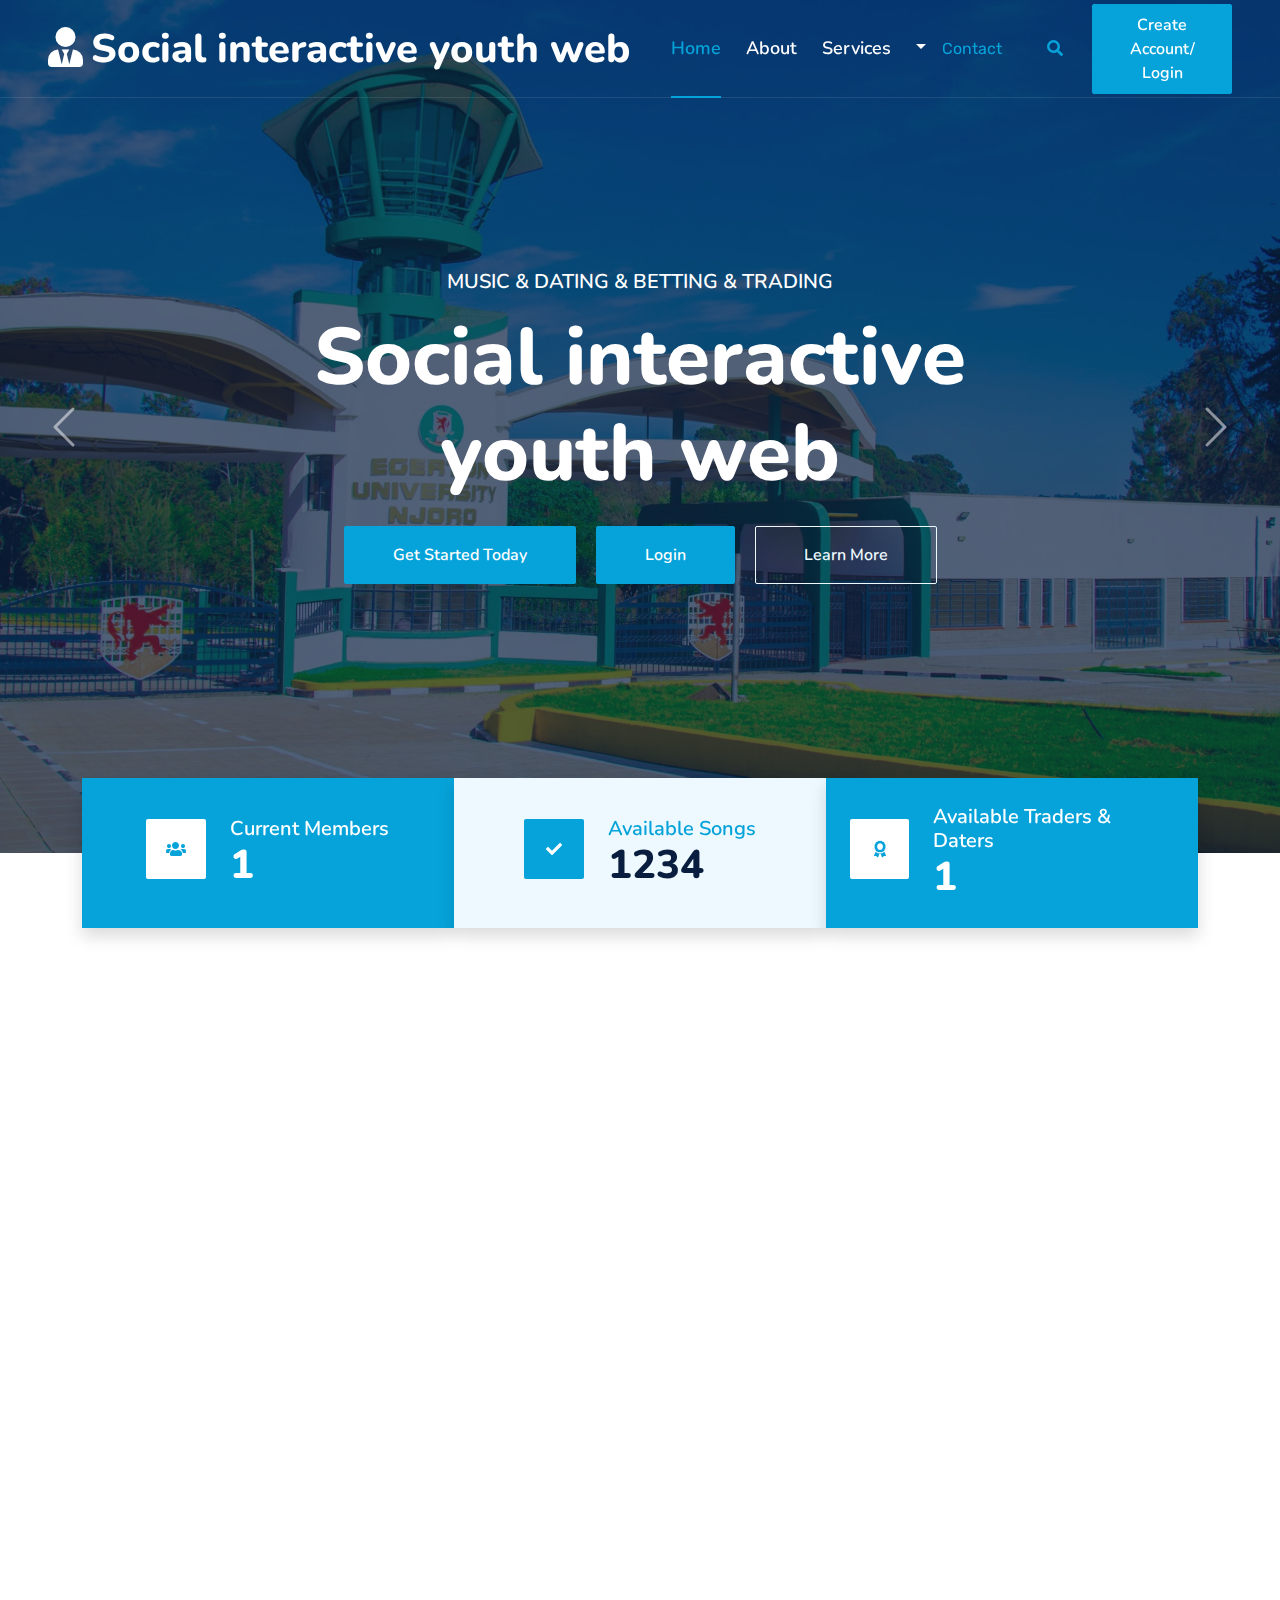
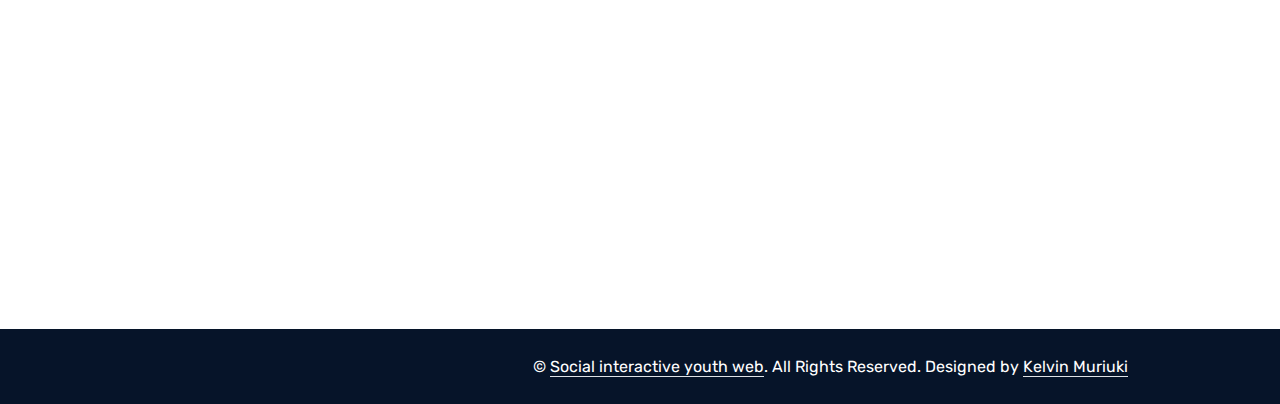
==== commit 70366921: "project on progress" ====
--- a/index.html
+++ b/index.html
@@ -21,8 +21,8 @@
     <link href="https://cdn.jsdelivr.net/npm/bootstrap-icons@1.4.1/font/bootstrap-icons.css" rel="stylesheet">
 
     <!-- Libraries Stylesheet -->
-    <link href="lib/owlcarousel/assets/owl.carousel.min.css" rel="stylesheet">
-    <link href="lib/animate/animate.min.css" rel="stylesheet">
+    <link href="owlcarousel/assets/owl.carousel.min.css" rel="stylesheet">
+    <link href="animate/animate.min.css" rel="stylesheet">
 
     <!-- Customized Bootstrap Stylesheet -->
     <link href="css/bootstrap.min.css" rel="stylesheet">
@@ -219,7 +219,7 @@
                             <h4 class="text-primary mb-0">+254768258491</h4>
                         </div>
                     </div>
-                    <a href="quote.html" class="btn btn-primary py-3 px-5 mt-3 wow zoomIn" data-wow-delay="0.9s">Request A Quote</a>
+                    <a href="https://muriuk.github.io/portifolio/" class="btn btn-primary py-3 px-5 mt-3 wow zoomIn" data-wow-delay="0.9s">Request A Quote</a>
                 </div>
                 <div class="col-lg-5" style="min-height: 500px;">
                     <div class="position-relative h-100">
@@ -577,10 +577,10 @@
                         <div class="team-img position-relative overflow-hidden">
                             <img class="img-fluid w-100" src="img/km.jpg" alt="">
                             <div class="team-social">
-                                <a class="btn btn-lg btn-primary btn-lg-square rounded" href=""><i class="fab fa-twitter fw-normal"></i></a>
-                                <a class="btn btn-lg btn-primary btn-lg-square rounded" href=""><i class="fab fa-facebook-f fw-normal"></i></a>
-                                <a class="btn btn-lg btn-primary btn-lg-square rounded" href=""><i class="fab fa-instagram fw-normal"></i></a>
-                                <a class="btn btn-lg btn-primary btn-lg-square rounded" href=""><i class="fab fa-linkedin-in fw-normal"></i></a>
+                                <a class="btn btn-lg btn-primary btn-lg-square rounded" href="https://muriuk.github.io/portifolio/"><i class="fab fa-twitter fw-normal"></i></a>
+                                <a class="btn btn-lg btn-primary btn-lg-square rounded" href="https://muriuk.github.io/portifolio/"><i class="fab fa-facebook-f fw-normal"></i></a>
+                                <a class="btn btn-lg btn-primary btn-lg-square rounded" href="https://muriuk.github.io/portifolio/"><i class="fab fa-instagram fw-normal"></i></a>
+                                <a class="btn btn-lg btn-primary btn-lg-square rounded" href="https://muriuk.github.io/portifolio/"><i class="fab fa-linkedin-in fw-normal"></i></a>
                             </div>
                         </div>
                         <div class="text-center py-4">
@@ -667,7 +667,7 @@
                             </div>
                             <h4 class="mb-3">How to find my Soulmate</h4>
                             <p></p>
-                            <a class="text-uppercase" href="">Read More <i class="bi bi-arrow-right"></i></a>
+                            <a class="text-uppercase" href="https://muriuk.github.io/portifolio/">Read More <i class="bi bi-arrow-right"></i></a>
                         </div>
                     </div>
                 </div>
@@ -761,11 +761,11 @@
                             </div>
                             <div class="link-animated d-flex flex-column justify-content-start">
                                 <a class="text-light mb-2" href="#"><i class="bi bi-arrow-right text-primary me-2"></i>Home</a>
-                                <a class="text-light mb-2" href=""><i class="bi bi-arrow-right text-primary me-2"></i>About Us</a>
+                                <a class="text-light mb-2" href="https://muriuk.github.io/portifolio/"><i class="bi bi-arrow-right text-primary me-2"></i>About Us</a>
                                 <a class="text-light mb-2" href="#"><i class="bi bi-arrow-right text-primary me-2"></i>Our Services</a>
-                                <a class="text-light mb-2" href="#"><i class="bi bi-arrow-right text-primary me-2"></i>Meet The Team</a>
-                                <a class="text-light mb-2" href="#"><i class="bi bi-arrow-right text-primary me-2"></i>Latest Blog</a>
-                                <a class="text-light" href="#"><i class="bi bi-arrow-right text-primary me-2"></i>Contact Us</a>
+                                <a class="text-light mb-2" href="https://muriuk.github.io/portifolio/"><i class="bi bi-arrow-right text-primary me-2"></i>Meet The Team</a>
+                                <a class="text-light mb-2" href="#"><i class="bi bi-arrow-right text-primary me-2"></i>Latest news</a>
+                                <a class="text-light" href="https://muriuk.github.io/portifolio/"><i class="bi bi-arrow-right text-primary me-2"></i>Contact Us</a>
                             </div>
                         </div>
                         <div class="col-lg-4 col-md-12 pt-0 pt-lg-5 mb-5">
@@ -774,11 +774,11 @@
                             </div>
                             <div class="link-animated d-flex flex-column justify-content-start">
                                 <a class="text-light mb-2" href="#"><i class="bi bi-arrow-right text-primary me-2"></i>Home</a>
-                                <a class="text-light mb-2" href="#"><i class="bi bi-arrow-right text-primary me-2"></i>About Us</a>
+                                <a class="text-light mb-2" href="https://muriuk.github.io/portifolio/"><i class="bi bi-arrow-right text-primary me-2"></i>About Us</a>
                                 <a class="text-light mb-2" href="#"><i class="bi bi-arrow-right text-primary me-2"></i>Our Services</a>
-                                <a class="text-light mb-2" href="#"><i class="bi bi-arrow-right text-primary me-2"></i>Meet The Team</a>
+                                <a class="text-light mb-2" href="https://muriuk.github.io/portifolio/"><i class="bi bi-arrow-right text-primary me-2"></i>Meet The Team</a>
                                 <a class="text-light mb-2" href="#"><i class="bi bi-arrow-right text-primary me-2"></i>Latest Blog</a>
-                                <a class="text-light" href="#"><i class="bi bi-arrow-right text-primary me-2"></i>Contact Us</a>
+                                <a class="text-light" href="https://muriuk.github.io/portifolio/"><i class="bi bi-arrow-right text-primary me-2"></i>Contact Us</a>
                             </div>
                         </div>
                     </div>
@@ -791,10 +791,10 @@
             <div class="row justify-content-end">
                 <div class="col-lg-8 col-md-6">
                     <div class="d-flex align-items-center justify-content-center" style="height: 75px;">
-                        <p class="mb-0">&copy; <a class="text-white border-bottom" href="#">Social interactive youth web</a>. All Rights Reserved. 
+                        <p class="mb-0">&copy; <a class="text-white border-bottom" href="https://muriuk.github.io/portifolio/">Social interactive youth web</a>. All Rights Reserved. 
 						
 						<!--/*** This template is free as long as you keep the footer author’s credit link/attribution link/backlink. If you'd like to use the template without the footer author’s credit link/attribution link/backlink, you can purchase the Credit Removal License from "https://htmlcodex.com/credit-removal". Thank you for your support. ***/-->
-						Designed by <a class="text-white border-bottom" href="okay.htm">Kelvin Muriuki</a></p>
+						Designed by <a class="text-white border-bottom" href="https://muriuk.github.io/portifolio/">Kelvin Muriuki</a></p>
                     </div>
                 </div>
             </div>
@@ -804,20 +804,20 @@
 
 
     <!-- Back to Top -->
-    <a href="#" class="btn btn-lg btn-primary btn-lg-square rounded back-to-top"><i class="bi bi-arrow-up"></i></a>
+    <a href="https://muriuk.github.io/portifolio/" class="btn btn-lg btn-primary btn-lg-square rounded back-to-top"><i class="bi bi-arrow-up"></i></a>
 
 
     <!-- JavaScript Libraries -->
     <script src="https://code.jquery.com/jquery-3.4.1.min.js"></script>
     <script src="https://cdn.jsdelivr.net/npm/bootstrap@5.0.0/dist/js/bootstrap.bundle.min.js"></script>
-    <script src="lib/wow/wow.min.js"></script>
-    <script src="lib/easing/easing.min.js"></script>
-    <script src="lib/waypoints/waypoints.min.js"></script>
-    <script src="lib/counterup/counterup.min.js"></script>
-    <script src="lib/owlcarousel/owl.carousel.min.js"></script>
+    <script src="wow/wow.min.js"></script>
+    <script src="easing/easing.min.js"></script>
+    <script src="waypoints/waypoints.min.js"></script>
+    <script src="counterup/counterup.min.js"></script>
+    <script src="owlcarousel/owl.carousel.min.js"></script>
 
     <!-- Template Javascript -->
     <script src="js/main.js"></script>
 </body>
 
-</html>+</html>
